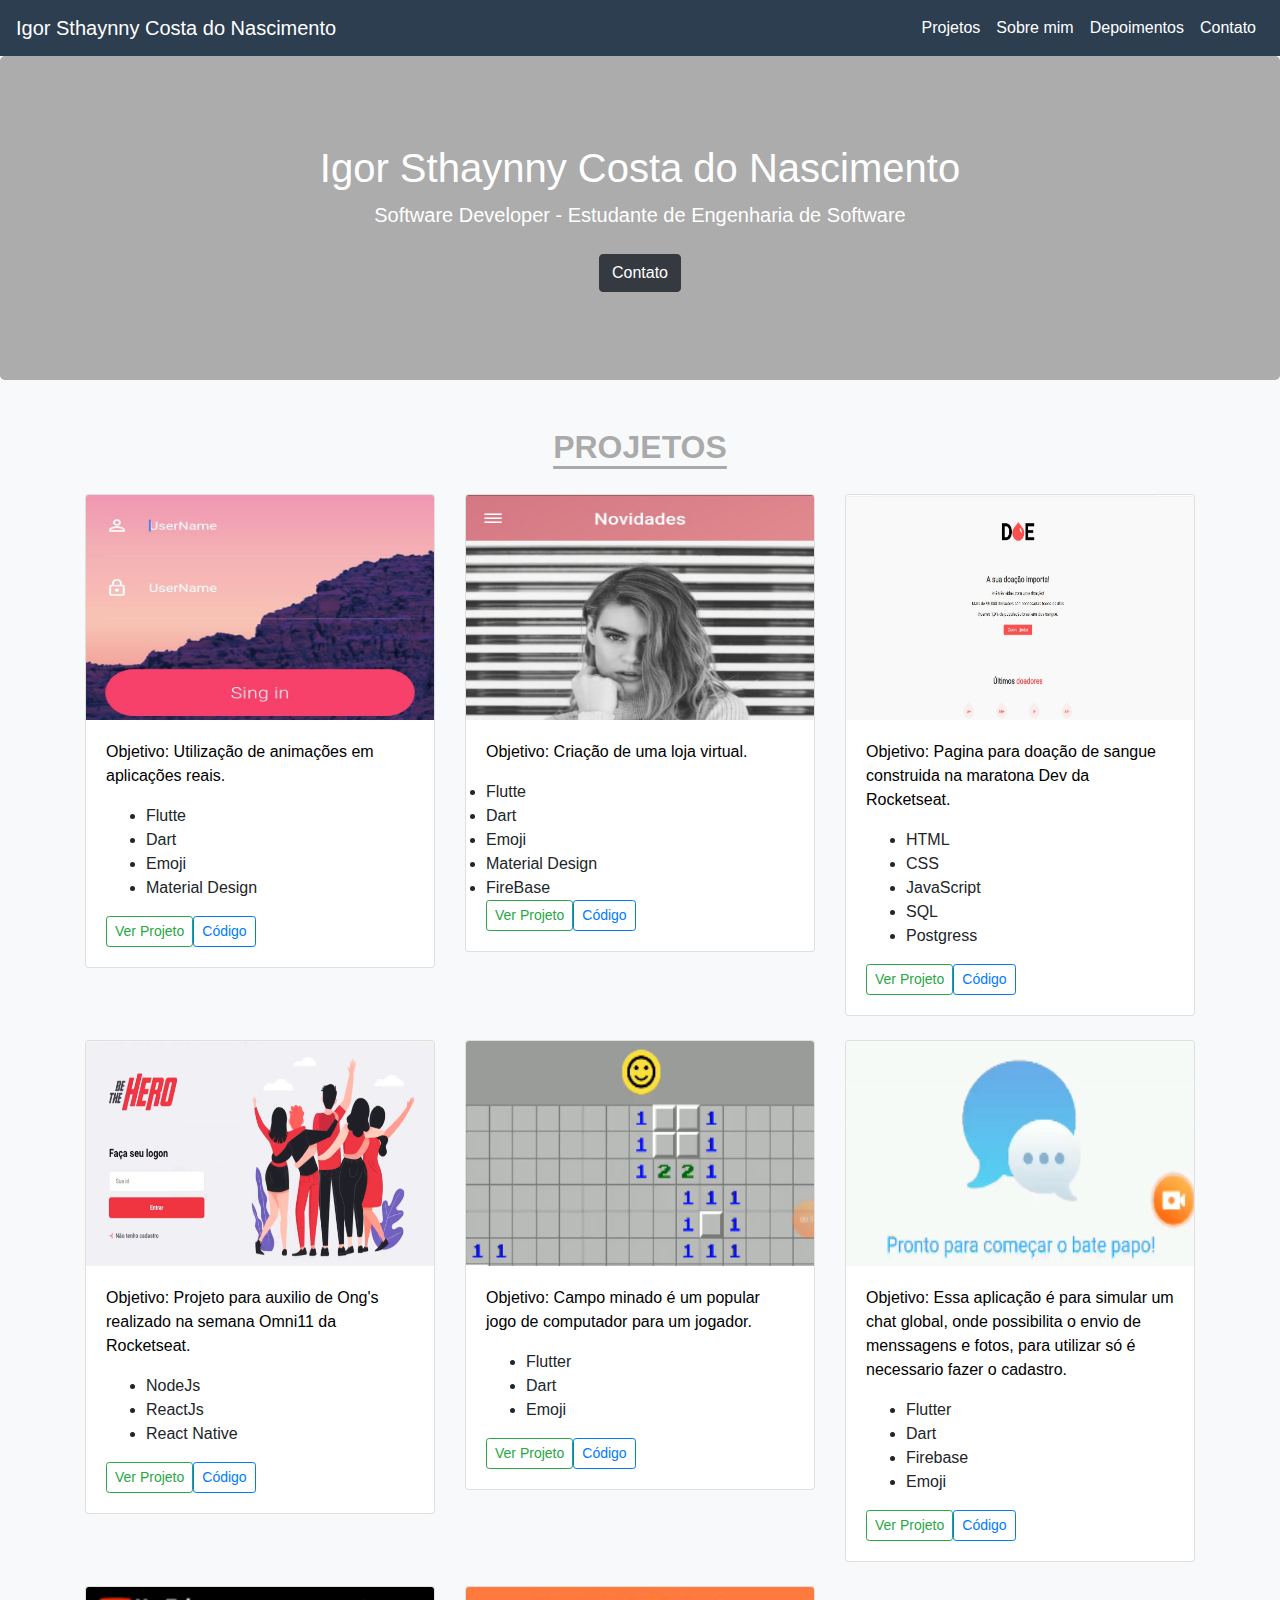
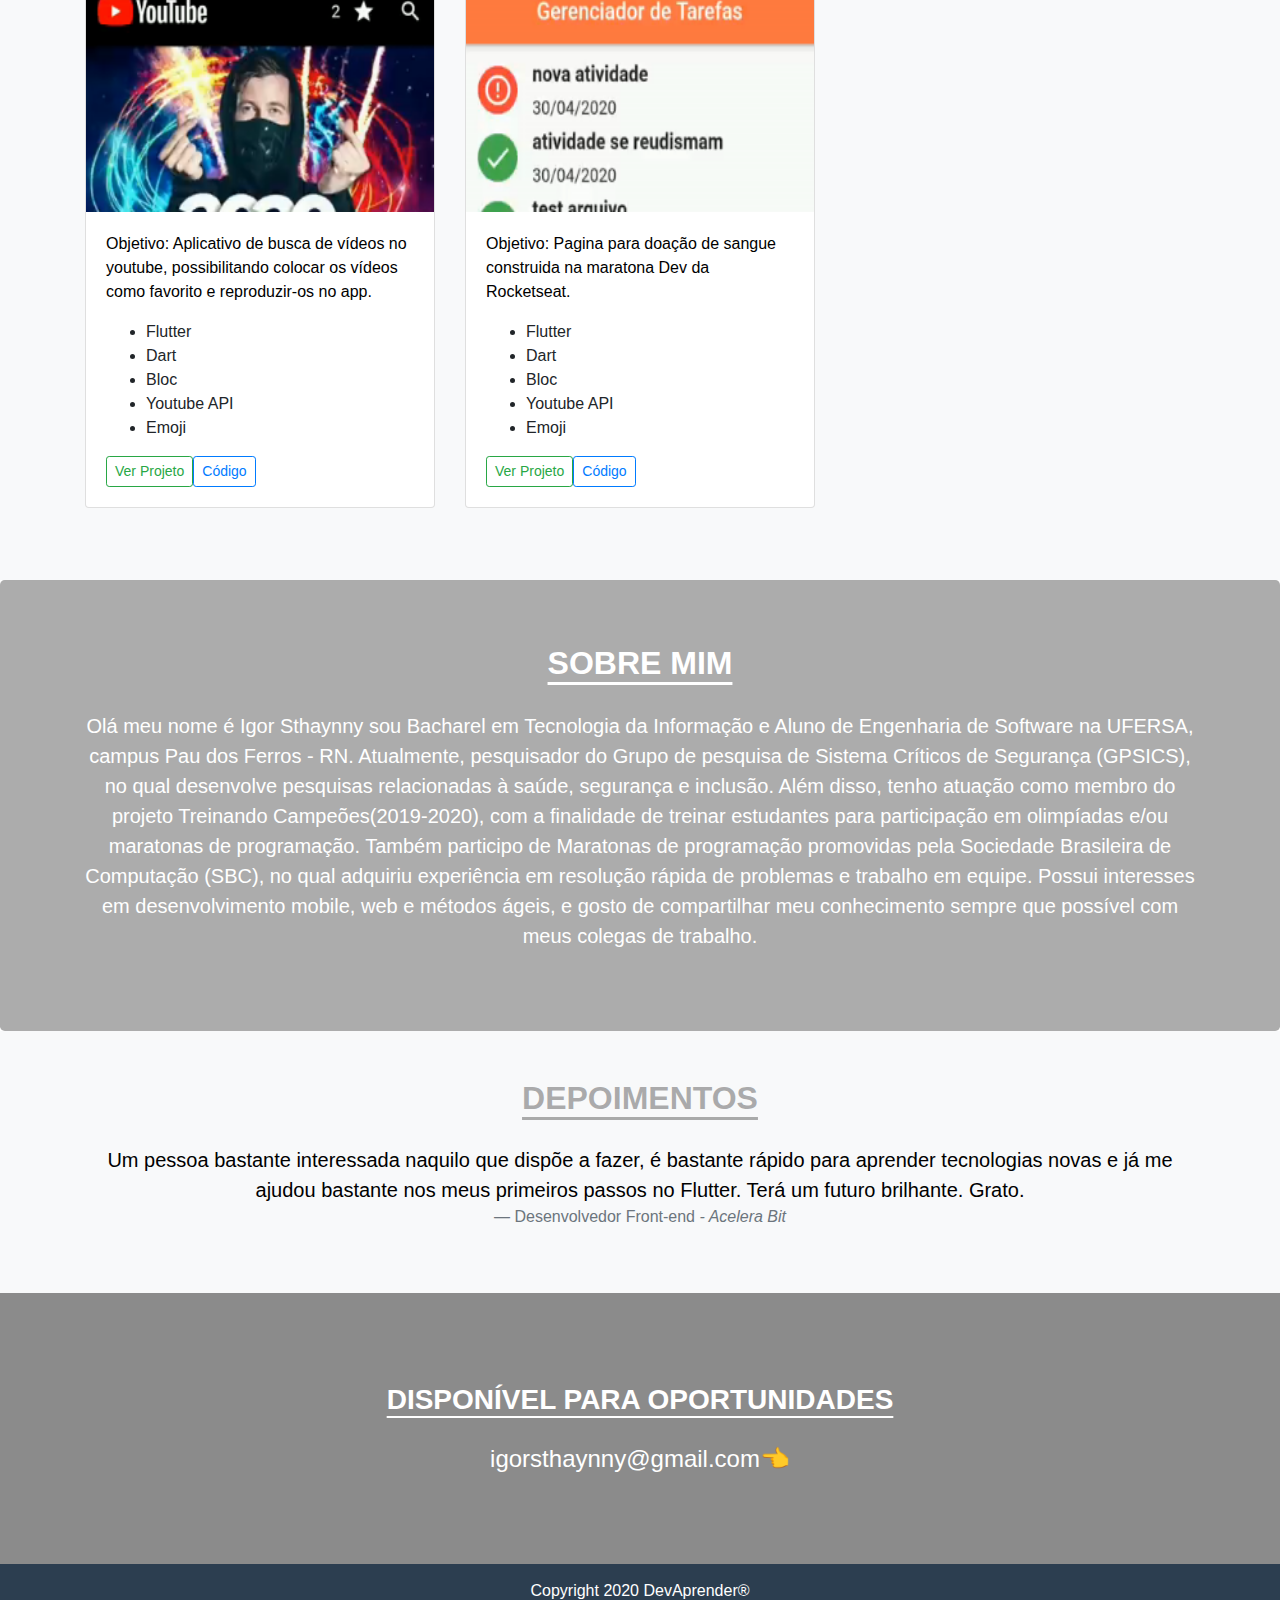
==== index.html @ 502cf4b4 "add" ====
<!DOCTYPE html>
<html lang="pt-br">

<head>
    <meta charset="UTF-8">
    <meta name="viewport" content="width=device-width, initial-scale=1.0">
    <title>Meu Portifólio</title>
    <link rel="stylesheet" href="https://maxcdn.bootstrapcdn.com/bootstrap/4.0.0/css/bootstrap.min.css"
        integrity="sha384-Gn5384xqQ1aoWXA+058RXPxPg6fy4IWvTNh0E263XmFcJlSAwiGgFAW/dAiS6JXm" crossorigin="anonymous">
    <script src="https://maxcdn.bootstrapcdn.com/bootstrap/4.0.0/js/bootstrap.min.js"
        integrity="sha384-JZR6Spejh4U02d8jOt6vLEHfe/JQGiRRSQQxSfFWpi1MquVdAyjUar5+76PVCmYl"
        crossorigin="anonymous"></script>
    <script src="https://code.jquery.com/jquery-3.2.1.slim.min.js"
        integrity="sha384-KJ3o2DKtIkvYIK3UENzmM7KCkRr/rE9/Qpg6aAZGJwFDMVNA/GpGFF93hXpG5KkN"
        crossorigin="anonymous"></script>
    <script src="https://cdnjs.cloudflare.com/ajax/libs/popper.js/1.12.9/umd/popper.min.js"
        integrity="sha384-ApNbgh9B+Y1QKtv3Rn7W3mgPxhU9K/ScQsAP7hUibX39j7fakFPskvXusvfa0b4Q"
        crossorigin="anonymous"></script>
    <script src="https://kit.fontawesome.com/f0e17cbf2f.js" crossorigin="anonymous"></script>
    <link rel="stylesheet" href="style.css">
</head>

<body>
    <nav class="navbar navbar-expand-lg navbar-light" style="background-color:#2c3e50">
        <a class="navbar-brand" href="#" style=color:white>Igor Sthaynny Costa do Nascimento</a>
        <button class="navbar-toggler" type="button" data-toggle="collapse" data-target="#navbarSupportedContent"
            aria-controls="navbarSupportedContent" aria-expanded="false" aria-label="Toggle navigation">
            <span class="navbar-toggler-icon"></span>
        </button>

        <div class="collapse navbar-collapse" id="navbarSupportedContent">
            <ul class="navbar-nav mr-auto">


            </ul>

            <ul class="navbar-nav">
                <li class="nav-item">
                    <a class="nav-link textoBranco" href="#projetos">Projetos</a>
                </li>
                <li class="nav-item">
                    <a class="nav-link textoBranco" href="#sobre-min">Sobre mim</a>
                </li>
                <li class="nav-item">
                    <a class="nav-link textoBranco" href="#depoimentos">Depoimentos</a>
                </li>
                <li class="nav-item">
                    <a class="nav-link textoBranco" href="#contato">Contato</a>
                </li>
            </ul>

        </div>
    </nav>

    <section class="jumbotron text-center corPrimaria">
        <div class="container" id="projetos">
            <img class="foto-perfil"
                src="https://lh3.googleusercontent.com/-sn1rbPGBppw/XjjszB4mBkI/AAAAAAAABvM/1jsZdRS5nJMfcKD9XXU--6zWVPaTpI8rACEwYBhgL/w140-h140-p/WhatsApp%2BImage%2B2020-02-02%2Bat%2B21.18.20.jpeg"
                alt="">
            <h1 class="jumbotron-heading textoBranco">Igor Sthaynny Costa do Nascimento</h1>
            <p class="lead text-muted textoBranco">Software Developer - Estudante de Engenharia de Software</p>
            <p>
                <a href="#contato" class="btn btn-dark my-2">Contato</a>
                <p>
                    <a href="https://www.linkedin.com/in/igor-sthaynny/">
                        <i class="fab fa-linkedin textoBranco"></i></a>
                    <a href="https://github.com/Sthaynny">
                        <i class="fab fa-github textoBranco"></i></a>
                    <a href="https://www.instagram.com/igor.sthaynny/">
                        <i class="fab fa-instagram textoBranco"></i></a>
                </p>
            </p>
        </div>
    </section>

    <div class="album py-5 bg-light">
        <div class="container">
           
            <h2 class="text-center jumbotron-heading titulosCinzas">Projetos</h2>
            <div class="row">
                 <!--Tag Projeto iniciao-->
                <div class="col-md-4">
                    <div class="card mb-4 box-shadow">
                        <img class="card-img-top"
                            data-src="holder.js/100px225?theme=thumb&amp;bg=55595c&amp;fg=eceeef&amp;text=Thumbnail"
                            alt="Thumbnail [100%x225]" style="height:225px; width: 100%; display: block;"
                            src="images/01.jpeg" data-holder-rendered="true">
                        <div class="card-body">
                            <p class="card-text">
                                Objetivo: Utilização de animações em aplicações reais.
                            </p>
                            <ul>
                                <li>Flutte</li>
                                <li>Dart</li>
                                <li>Emoji</li>
                                <li>Material Design</li>
                            </ul>
                            <div class="d-flex justify-content-between align-items-center">
                                <div class="btn-group">
                                    <a href="https://github.com/Sthaynny/loja">
                                        <button type="button" class="btn btn-sm btn-outline-success">Ver
                                            Projeto</button>
                                    </a>
                                    <a href="">
                                        <button type="button" class="btn btn-sm btn-outline-primary">Código</button>
                                    </a>

                                </div>
                            </div>
                        </div>
                    </div>
                </div>
                <!--Teg(fim) colocar um projeto-->
                <div class="col-md-4">
                    <div class="card mb-4 box-shadow">
                        <img class="card-img-top"
                            data-src="holder.js/100px225?theme=thumb&amp;bg=55595c&amp;fg=eceeef&amp;text=Thumbnail"
                            alt="Thumbnail [100%x225]" style="height: 225px; width: 100%; display: block;"
                            src="images/02.jpeg" data-holder-rendered="true">
                        <div class="card-body">
                            <p class="card-text">Objetivo: Criação de uma loja virtual.</p>
                            <li>Flutte</li>
                            <li>Dart</li>
                            <li>Emoji</li>
                            <li>Material Design</li>
                            <li>FireBase</li>
                            <div class="d-flex justify-content-between align-items-center">
                                <div class="btn-group">
                                    <a href="https://github.com/Sthaynny/loja">
                                        <button type="button" class="btn btn-sm btn-outline-success">Ver
                                            Projeto</button>
                                    </a>
                                    <a href="">
                                        <button type="button" class="btn btn-sm btn-outline-primary">Código</button>
                                    </a>

                                </div>
                            </div>
                        </div>
                    </div>
                </div>

                <div class="col-md-4">
                    <div class="card mb-4 box-shadow">
                        <img class="card-img-top"
                            data-src="holder.js/100px225?theme=thumb&amp;bg=55595c&amp;fg=eceeef&amp;text=Thumbnail"
                            alt="Thumbnail [100%x225]" style="height: 225px; width: 100%; display: block;"
                            src="images/03.jpeg" data-holder-rendered="true">
                        <div class="card-body">
                            <p class="card-text">
                                Objetivo: Pagina para doação de sangue construida na maratona Dev da Rocketseat.
                            </p>
                            <ul>
                                <li>HTML</li>
                                <li>CSS</li>
                                <li>JavaScript</li>
                                <li>SQL</li>
                                <li>Postgress</li>
                            </ul>
                            <div class="d-flex justify-content-between align-items-center">
                                <div class="btn-group">
                                    <a href="https://github.com/Sthaynny/MaratonaDev">
                                        <button type="button" class="btn btn-sm btn-outline-success">Ver
                                            Projeto</button>
                                    </a>
                                    <a href="https://github.com/Sthaynny/MaratonaDev/blob/master/index.html">
                                        <button type="button" class="btn btn-sm btn-outline-primary">Código</button>
                                    </a>

                                </div>
                            </div>
                        </div>
                    </div>
                </div>

                <div class="col-md-4">
                    <div class="card mb-4 box-shadow">
                        <img class="card-img-top"
                            data-src="holder.js/100px225?theme=thumb&amp;bg=55595c&amp;fg=eceeef&amp;text=Thumbnail"
                            alt="Thumbnail [100%x225]" style="height: 225px; width: 100%; display: block;"
                            src="images/04.jpeg" data-holder-rendered="true">
                        <div class="card-body">
                            <p class="card-text">
                                Objetivo: Projeto para auxilio de Ong's realizado na semana Omni11 da Rocketseat.
                            </p>
                            <ul>
                                <li>NodeJs</li>
                                <li>ReactJs</li>
                                <li>React Native</li>
                            </ul>
                            <div class="d-flex justify-content-between align-items-center">
                                <div class="btn-group">
                                    <a href="https://github.com/Sthaynny/Omni11">
                                        <button type="button" class="btn btn-sm btn-outline-success">Ver
                                            Projeto</button>
                                    </a>
                                    <a href="https://github.com/Sthaynny/Omni11">
                                        <button type="button" class="btn btn-sm btn-outline-primary">Código</button>
                                    </a>

                                </div>
                            </div>
                        </div>
                    </div>
                </div>

                <div class="col-md-4">
                    <div class="card mb-4 box-shadow">
                        <img class="card-img-top"
                            data-src="holder.js/100px225?theme=thumb&amp;bg=55595c&amp;fg=eceeef&amp;text=Thumbnail"
                            alt="Thumbnail [100%x225]" style="height: 225px; width: 100%; display: block;"
                            src="images/05.png" data-holder-rendered="true">
                        <div class="card-body">
                            <p class="card-text">
                                Objetivo: Campo minado é um popular jogo de computador para um jogador.
                            </p>
                            <ul>
                                <li>Flutter</li>
                                <li>Dart</li>
                                <li>Emoji</li>
                            </ul>
                            <div class="d-flex justify-content-between align-items-center">
                                <div class="btn-group">
                                    <a href="https://github.com/Sthaynny/campo_minado">
                                        <button type="button" class="btn btn-sm btn-outline-success">Ver
                                            Projeto</button>
                                    </a>
                                    <a href="https://github.com/Sthaynny/campo_minado">
                                        <button type="button" class="btn btn-sm btn-outline-primary">Código</button>
                                    </a>

                                </div>
                            </div>
                        </div>
                    </div>
                </div>

                <div class="col-md-4">
                    <div class="card mb-4 box-shadow">
                        <img class="card-img-top"
                            data-src="holder.js/100px225?theme=thumb&amp;bg=55595c&amp;fg=eceeef&amp;text=Thumbnail"
                            alt="Thumbnail [100%x225]" style="height: 225px; width: 100%; display: block;"
                            src="images/06.png" data-holder-rendered="true">
                        <div class="card-body">
                            <p class="card-text">
                                Objetivo: Essa aplicação é para simular um chat global, onde possibilita o envio de menssagens e fotos, para utilizar só é necessario fazer o cadastro.
                            </p>
                            <ul>
                                <li>Flutter</li>
                                <li>Dart</li>
                                <li>Firebase</li>
                                <li>Emoji</li>
                            </ul>
                            <div class="d-flex justify-content-between align-items-center">
                                <div class="btn-group">
                                    <a href="https://github.com/Sthaynny/chat">
                                        <button type="button" class="btn btn-sm btn-outline-success">Ver
                                            Projeto</button>
                                    </a>
                                    <a href="https://github.com/Sthaynny/chat">
                                        <button type="button" class="btn btn-sm btn-outline-primary">Código</button>
                                    </a>

                                </div>
                            </div>
                        </div>
                    </div>
                </div>

                <div class="col-md-4">
                    <div class="card mb-4 box-shadow">
                        <img class="card-img-top"
                            data-src="holder.js/100px225?theme=thumb&amp;bg=55595c&amp;fg=eceeef&amp;text=Thumbnail"
                            alt="Thumbnail [100%x225]" style="height: 225px; width: 100%; display: block;"
                            src="images/07.png" data-holder-rendered="true">
                        <div class="card-body">
                            <p class="card-text">
                                Objetivo: Aplicativo de busca de vídeos no youtube, possibilitando colocar os vídeos como favorito e reproduzir-os no app.
                            </p>
                            <ul>
                                <li>Flutter</li>
                                <li>Dart</li>
                                <li>Bloc</li>
                                <li>Youtube API</li>
                                <li>Emoji</li>
                            </ul>
                            <div class="d-flex justify-content-between align-items-center">
                                <div class="btn-group">
                                    <a href="https://github.com/Sthaynny/youtubeBloc">
                                        <button type="button" class="btn btn-sm btn-outline-success">Ver
                                            Projeto</button>
                                    </a>
                                    <a href="https://github.com/Sthaynny/youtubeBloc">
                                        <button type="button" class="btn btn-sm btn-outline-primary">Código</button>
                                    </a>

                                </div>
                            </div>
                        </div>
                    </div>
                </div>

                <div class="col-md-4">
                    <div class="card mb-4 box-shadow">
                        <img class="card-img-top"
                            data-src="holder.js/100px225?theme=thumb&amp;bg=55595c&amp;fg=eceeef&amp;text=Thumbnail"
                            alt="Thumbnail [100%x225]" style="height: 225px; width: 100%; display: block;"
                            src="images/08.png" data-holder-rendered="true">
                        <div class="card-body">
                            <p class="card-text">
                                Objetivo: Pagina para doação de sangue construida na maratona Dev da Rocketseat.
                            </p>
                            <ul>
                                <li>Flutter</li>
                                <li>Dart</li>
                                <li>Bloc</li>
                                <li>Youtube API</li>
                                <li>Emoji</li>
                            </ul>
                            <div class="d-flex justify-content-between align-items-center">
                                <div class="btn-group">
                                    <a href="https://github.com/Sthaynny/tarefas_academicas">
                                        <button type="button" class="btn btn-sm btn-outline-success">Ver
                                            Projeto</button>
                                    </a>
                                    <a href="https://github.com/Sthaynny/tarefas_academicas">
                                        <button type="button" class="btn btn-sm btn-outline-primary">Código</button>
                                    </a>

                                </div>
                            </div>
                        </div>
                    </div>
                </div>


            </div>

        </div>
    </div>

    <!--Sobre min-->
    <section class="jumbotron text-center corPrimaria" id="sobre-mim">
        <div class="container" id="sobre-min">
            <h2 class="jumbotron-heading titulosBrancos">Sobre mim</h2>
            <p class="lead paragrafoBrancos">Olá meu nome é Igor Sthaynny sou Bacharel em Tecnologia da Informação e
                Aluno de Engenharia de Software na UFERSA, campus Pau dos Ferros - RN. Atualmente,
                pesquisador
                do Grupo de pesquisa de Sistema Críticos de Segurança (GPSICS), no qual desenvolve pesquisas
                relacionadas à saúde,
                segurança e inclusão. Além disso, tenho atuação como membro do projeto Treinando Campeões(2019-2020),
                com a finalidade
                de treinar estudantes para participação em olimpíadas e/ou maratonas de programação. Também participo de
                Maratonas de programação
                promovidas pela Sociedade Brasileira de Computação (SBC), no qual adquiriu experiência em resolução
                rápida de problemas e trabalho em equipe.
                Possui interesses em desenvolvimento mobile, web e métodos ágeis, e gosto de compartilhar meu
                conhecimento sempre que possível
                com meus colegas de trabalho.</p>
        </div>
    </section>

    <!--Depoimentos-->
    <section Id="depoimentos">
        <div class="album py-5 bg-light">
            <div class="container" id="depoimentos">
                <h2 class="text-center jumbotron-heading titulosCinzas">Depoimentos</h2>
                <blockquote class="blockquote text-center">
                    <p class="mb-0">Um pessoa bastante interessada naquilo que dispõe a fazer, é bastante rápido para
                        aprender tecnologias novas e já me ajudou bastante nos meus primeiros passos no Flutter. Terá um
                        futuro brilhante. Grato.</p>
                    <footer class="blockquote-footer">Desenvolvedor Front-end<cite title="Source Title"> - Acelera
                            Bit</cite>
                    </footer>
                </blockquote>
                
            </div>
        </div>
    </section>

    <!--
        Contatos
    -->

    <section Id="contato" class="corPrimaria">
        <div class="corPrimaria" id="contato">
            <div class="container-fluid">
                <h3 style="padding-top:90px;" class="text-center titulosBrancos">Disponível para oportunidades</h3>
                <h4 style="padding-bottom:90px;margin-bottom: 0px;color:white;" class="text-center"><a
                        class="textoBranco" href="mailto:igorsthaynny@gmail.com">igorsthaynny@gmail.com👈</a></h4>
            </div>
        </div>
    </section>

    <footer class="text-center textoBranco textoFooter">
        <p style="margin:0px;padding-top:15px;padding-bottom:15px;color:white !important">Copyright 2020 DevAprender®
        </p>
    </footer>


</body>

</html>
---- style.css ----
p {
    font-family: Lato, 'Helvetica Neue', Helvetica, Arial, sans-serif;
}

.foto-perfil {
    height: 100%;
    max-width: auto;
    border-radius: 50%;
}

.icones {
    padding-left: 5px;
}

.titulosBrancos {
    text-decoration: underline;
    text-underline-position: under;
    padding-bottom: 20px;
    text-transform: uppercase;
    font-weight: 700;
    color: white;
}

.titulosCinzas {
    text-decoration: underline;
    text-underline-position: under;
    padding-bottom: 20px;
    text-transform: uppercase;
    font-weight: 700;
    color: #75757599;
}

.paragrafoBrancos {
    color: white !important;
}


.jumbotron {
    margin-bottom: 0px;
}

html {
    scroll-behavior: smooth;
}

p {
    color: black !important;
}

.corPrimaria {
    background-color: #75757599;
}

.itemMenu {
    color: white;
}

.textNavName{
    color:white;
    text-transform: uppercase;
}

.textoBranco{
    color:white !important;
}

.textoFooter{
    background-color:#2c3e50;
    padding:0px; 
    margin:0px;
}
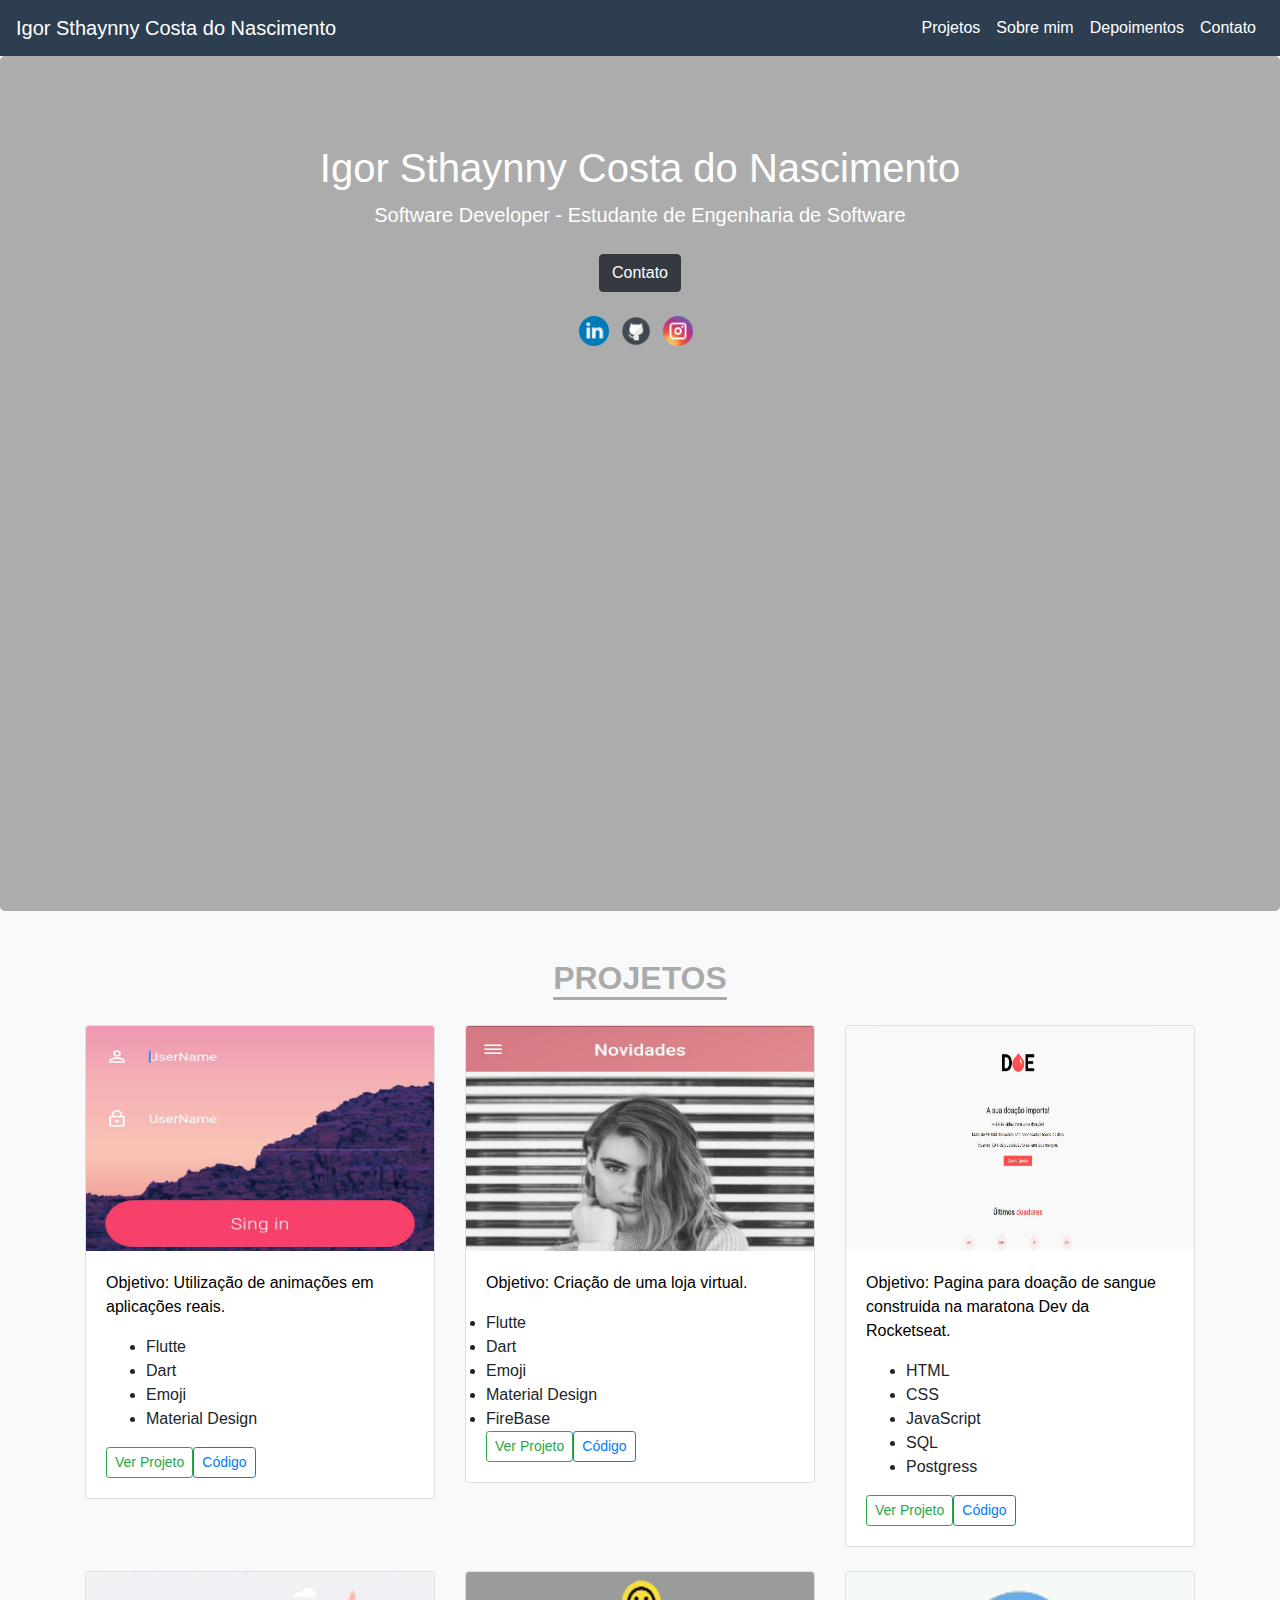
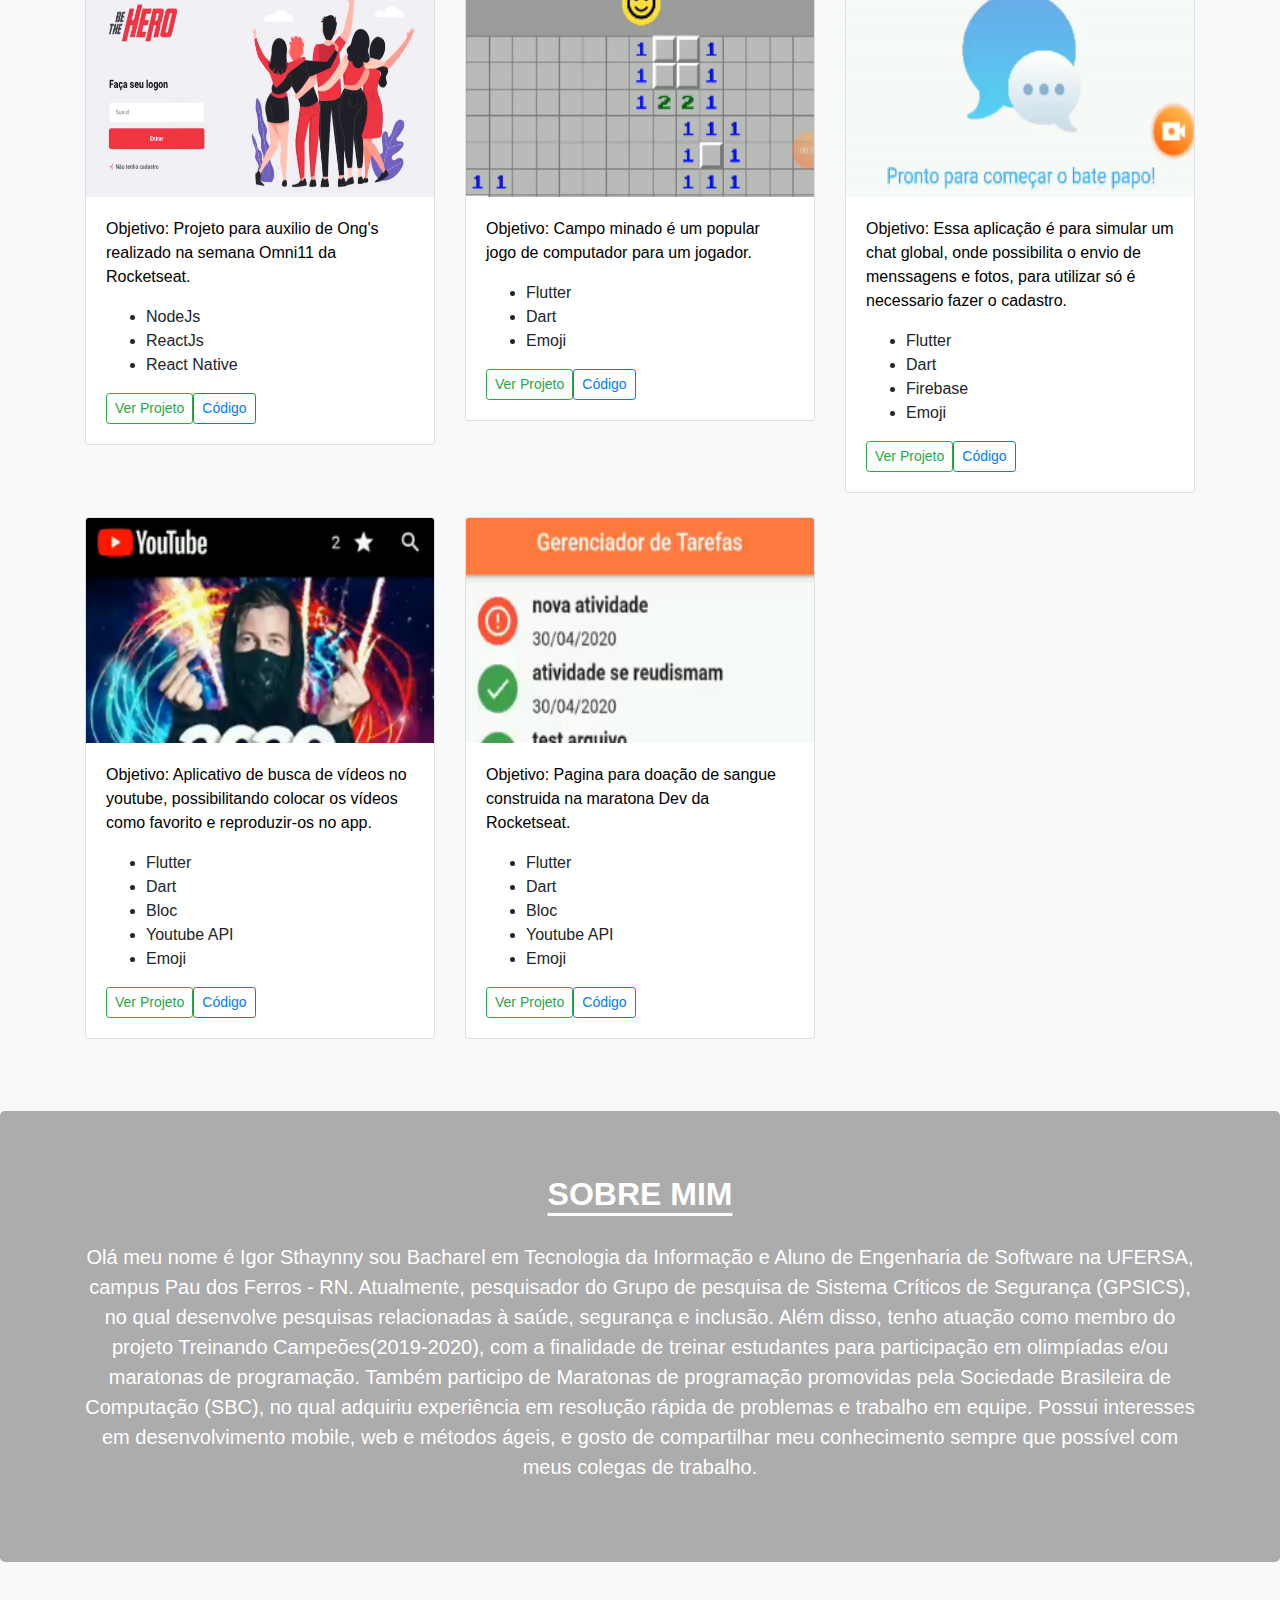
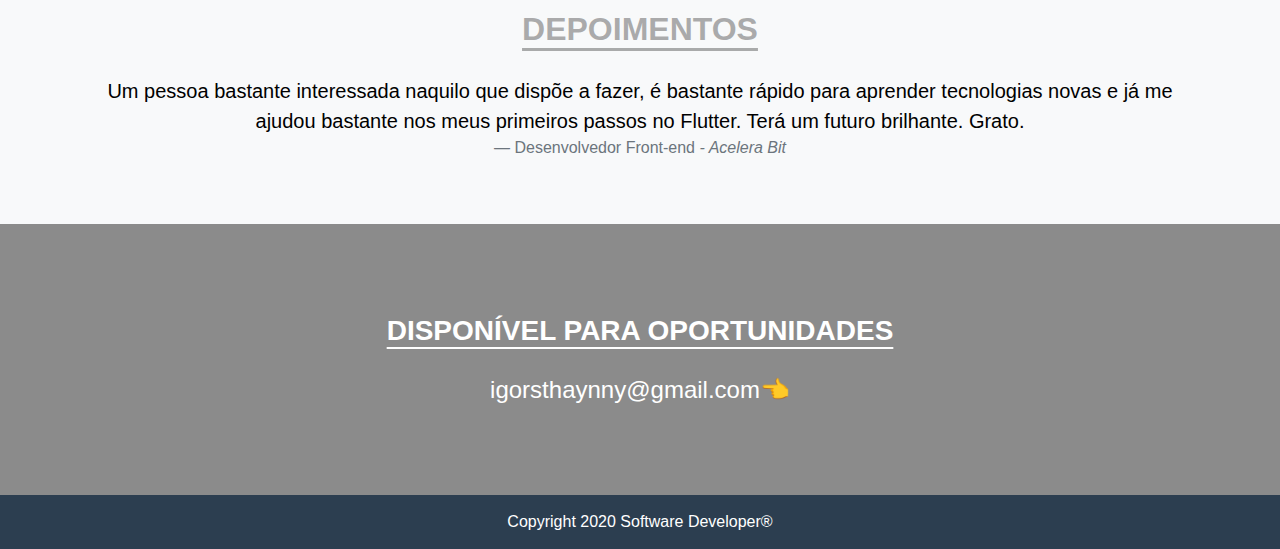
==== commit 0fb594e2: "add" ====
--- a/index.html
+++ b/index.html
@@ -18,6 +18,7 @@
         crossorigin="anonymous"></script>
     <script src="https://kit.fontawesome.com/f0e17cbf2f.js" crossorigin="anonymous"></script>
     <link rel="stylesheet" href="style.css">
+    <link rel="icon" type="/imagem/png" href="./images/icon.png">
 </head>
 
 <body>
@@ -52,8 +53,8 @@
         </div>
     </nav>
 
-    <section class="jumbotron text-center corPrimaria">
-        <div class="container" id="projetos">
+    <section class="jumbotron text-center corPrimaria tam">
+        <div class="container" id="">
             <img class="foto-perfil"
                 src="https://lh3.googleusercontent.com/-sn1rbPGBppw/XjjszB4mBkI/AAAAAAAABvM/1jsZdRS5nJMfcKD9XXU--6zWVPaTpI8rACEwYBhgL/w140-h140-p/WhatsApp%2BImage%2B2020-02-02%2Bat%2B21.18.20.jpeg"
                 alt="">
@@ -63,18 +64,21 @@
                 <a href="#contato" class="btn btn-dark my-2">Contato</a>
                 <p>
                     <a href="https://www.linkedin.com/in/igor-sthaynny/">
-                        <i class="fab fa-linkedin textoBranco"></i></a>
+                        <img class="iconSocial" src="./images/icon/linkedin.png" alt="">
+                    </a>
                     <a href="https://github.com/Sthaynny">
-                        <i class="fab fa-github textoBranco"></i></a>
+                        <img class="iconSocial" src="./images/icon/github.png" alt="">
+                    </a>
                     <a href="https://www.instagram.com/igor.sthaynny/">
-                        <i class="fab fa-instagram textoBranco"></i></a>
+                        <img class="iconSocial" src="./images/icon/instagram.png" alt="">
+                    </a>
                 </p>
             </p>
         </div>
     </section>
 
     <div class="album py-5 bg-light">
-        <div class="container">
+        <div class="container" id="projetos"> 
            
             <h2 class="text-center jumbotron-heading titulosCinzas">Projetos</h2>
             <div class="row">
@@ -393,7 +397,7 @@
     </section>
 
     <footer class="text-center textoBranco textoFooter">
-        <p style="margin:0px;padding-top:15px;padding-bottom:15px;color:white !important">Copyright 2020 DevAprender®
+        <p style="margin:0px;padding-top:15px;padding-bottom:15px;color:white !important">Copyright 2020 Software Developer®
         </p>
     </footer>
 
--- a/style.css
+++ b/style.css
@@ -69,3 +69,12 @@
     padding:0px; 
     margin:0px;
 }
+
+.iconSocial{
+    height: 30px !important;
+    padding-right: 8px;
+}
+
+.tam{
+    height: 95vh !important;
+}
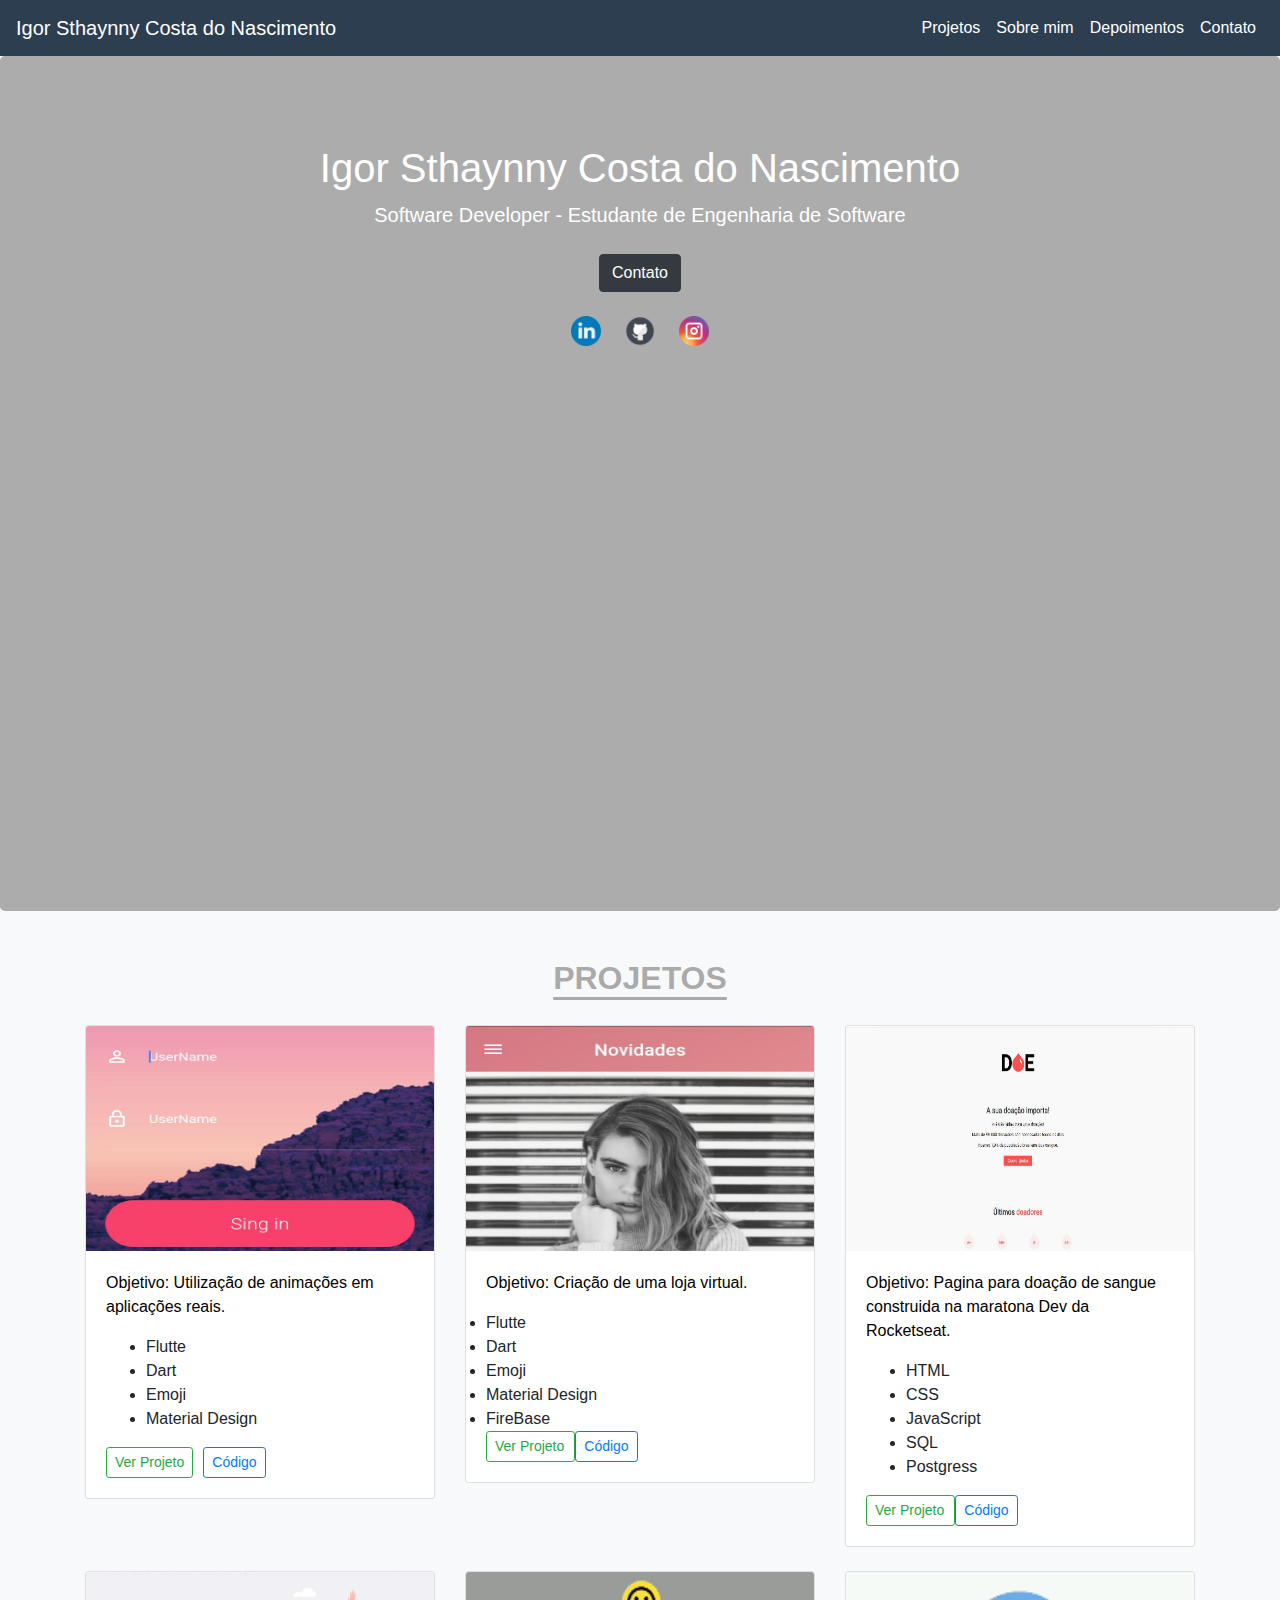
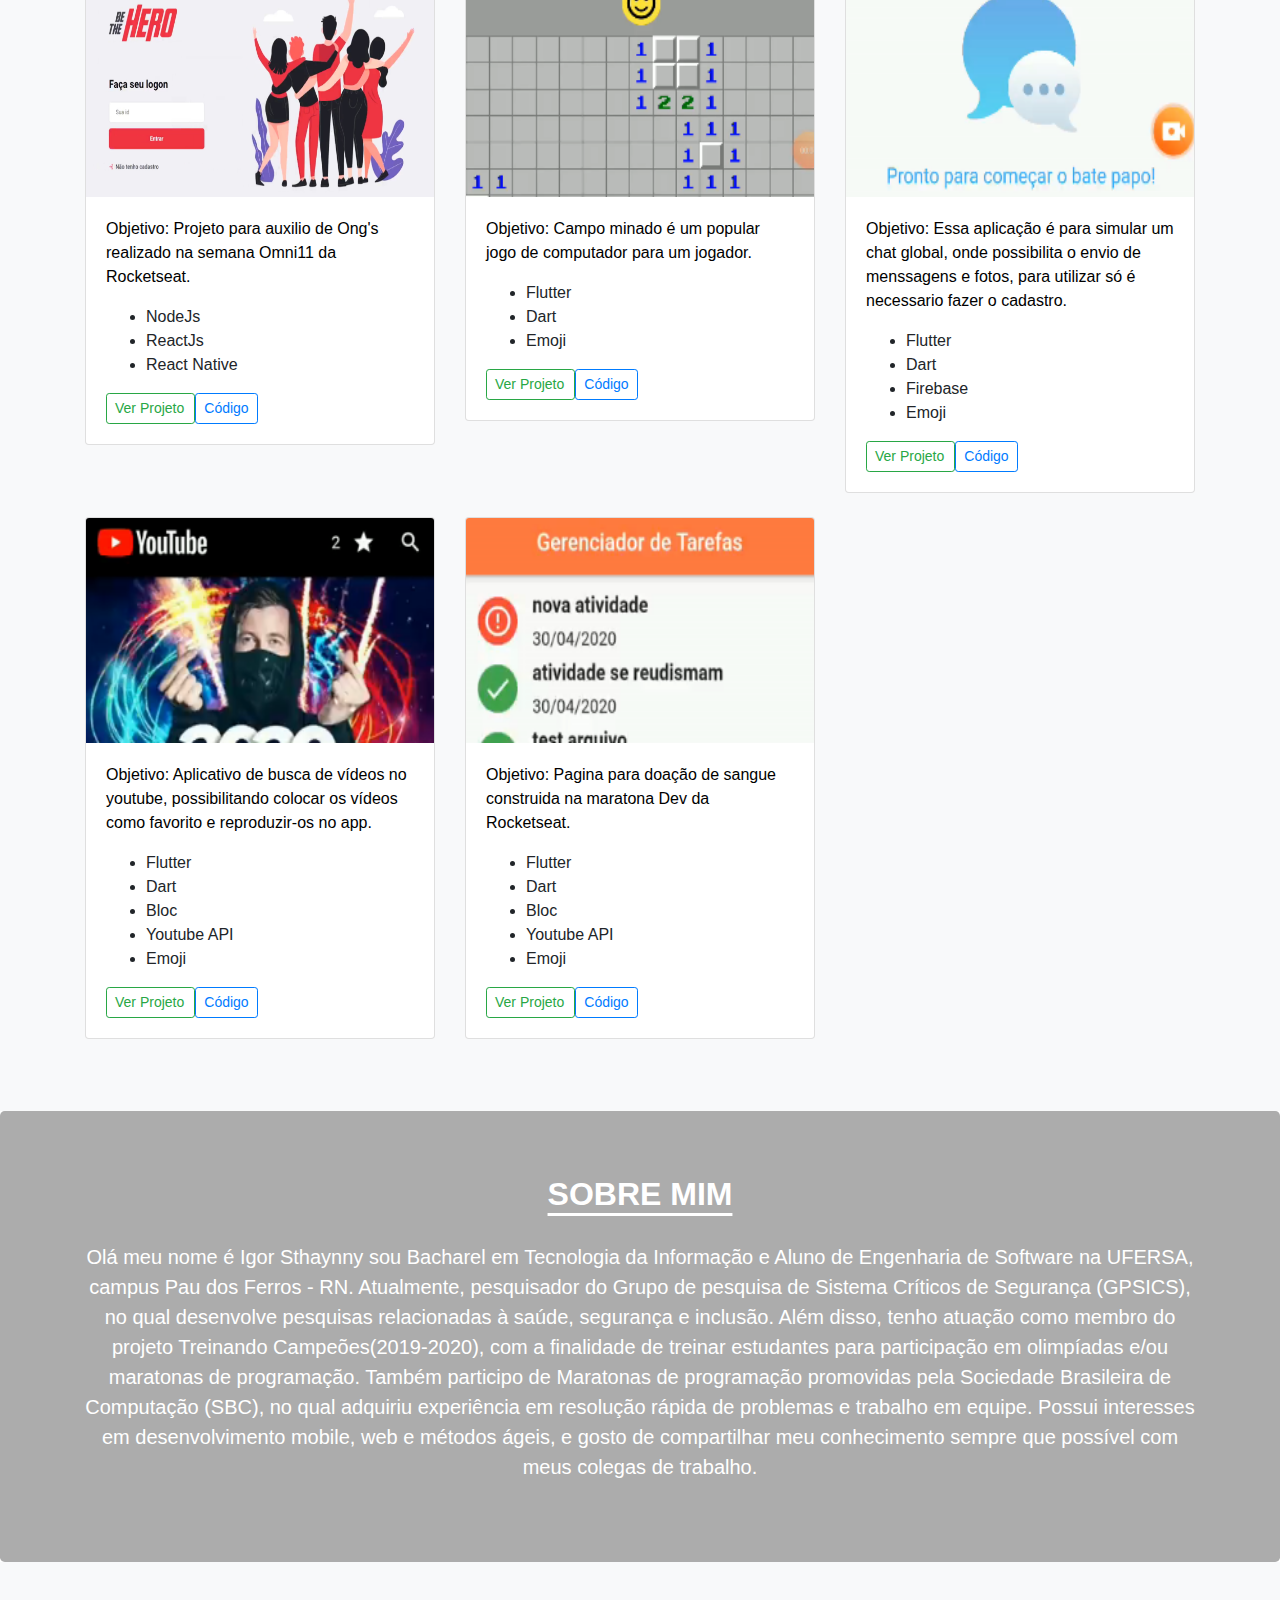
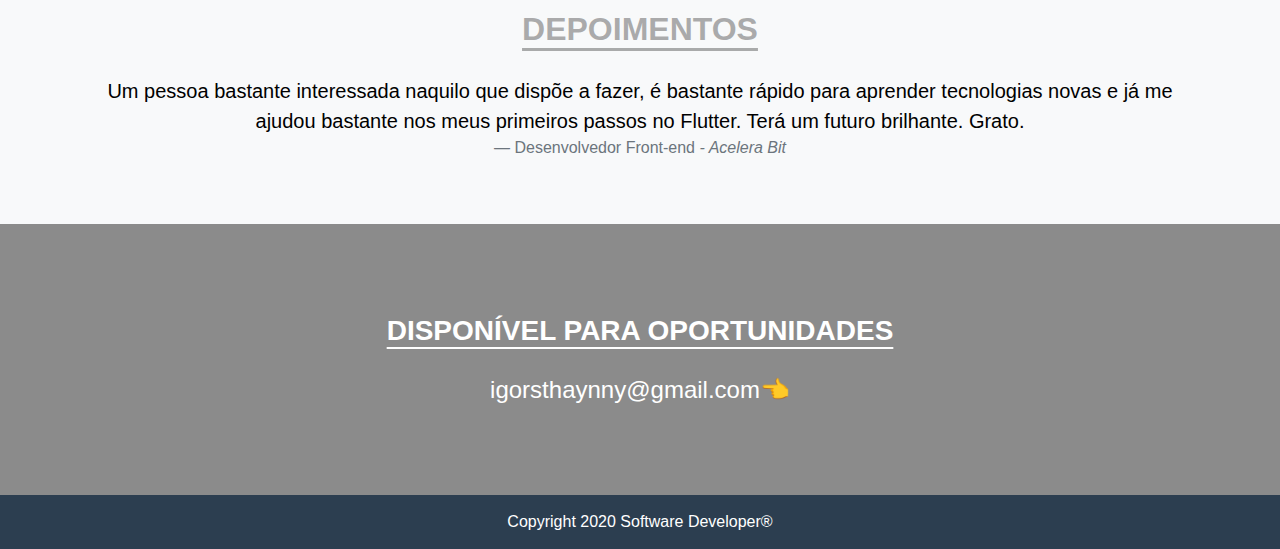
==== commit 62dbde41: "add" ====
--- a/index.html
+++ b/index.html
@@ -63,13 +63,14 @@
             <p>
                 <a href="#contato" class="btn btn-dark my-2">Contato</a>
                 <p>
-                    <a href="https://www.linkedin.com/in/igor-sthaynny/">
-                        <img class="iconSocial" src="./images/icon/linkedin.png" alt="">
+                    
+                    <a href="https://www.linkedin.com/in/igor-sthaynny/" style="margin:10px;">
+                        <img class="iconSocial" src="./images/icon/linkedin.png" alt="" >
                     </a>
-                    <a href="https://github.com/Sthaynny">
+                    <a href="https://github.com/Sthaynny" style="margin:10px;">
                         <img class="iconSocial" src="./images/icon/github.png" alt="">
                     </a>
-                    <a href="https://www.instagram.com/igor.sthaynny/">
+                    <a href="https://www.instagram.com/igor.sthaynny/" style="margin:10px;">
                         <img class="iconSocial" src="./images/icon/instagram.png" alt="">
                     </a>
                 </p>
@@ -101,7 +102,7 @@
                             </ul>
                             <div class="d-flex justify-content-between align-items-center">
                                 <div class="btn-group">
-                                    <a href="https://github.com/Sthaynny/loja">
+                                    <a href="https://github.com/Sthaynny/loja" style="padding-right: 10px;">
                                         <button type="button" class="btn btn-sm btn-outline-success">Ver
                                             Projeto</button>
                                     </a>
@@ -131,7 +132,7 @@
                             <div class="d-flex justify-content-between align-items-center">
                                 <div class="btn-group">
                                     <a href="https://github.com/Sthaynny/loja">
-                                        <button type="button" class="btn btn-sm btn-outline-success">Ver
+                                        <button type="button" class="btn btn-sm btn-outline-success" style="padding-right: 10px;">Ver
                                             Projeto</button>
                                     </a>
                                     <a href="">
@@ -164,7 +165,7 @@
                             <div class="d-flex justify-content-between align-items-center">
                                 <div class="btn-group">
                                     <a href="https://github.com/Sthaynny/MaratonaDev">
-                                        <button type="button" class="btn btn-sm btn-outline-success">Ver
+                                        <button type="button" class="btn btn-sm btn-outline-success" style="padding-right: 10px;">Ver
                                             Projeto</button>
                                     </a>
                                     <a href="https://github.com/Sthaynny/MaratonaDev/blob/master/index.html">
@@ -195,7 +196,7 @@
                             <div class="d-flex justify-content-between align-items-center">
                                 <div class="btn-group">
                                     <a href="https://github.com/Sthaynny/Omni11">
-                                        <button type="button" class="btn btn-sm btn-outline-success">Ver
+                                        <button type="button" class="btn btn-sm btn-outline-success" style="padding-right: 10px;">Ver
                                             Projeto</button>
                                     </a>
                                     <a href="https://github.com/Sthaynny/Omni11">
@@ -226,7 +227,7 @@
                             <div class="d-flex justify-content-between align-items-center">
                                 <div class="btn-group">
                                     <a href="https://github.com/Sthaynny/campo_minado">
-                                        <button type="button" class="btn btn-sm btn-outline-success">Ver
+                                        <button type="button" class="btn btn-sm btn-outline-success" style="padding-right: 10px;">Ver
                                             Projeto</button>
                                     </a>
                                     <a href="https://github.com/Sthaynny/campo_minado">
@@ -258,7 +259,7 @@
                             <div class="d-flex justify-content-between align-items-center">
                                 <div class="btn-group">
                                     <a href="https://github.com/Sthaynny/chat">
-                                        <button type="button" class="btn btn-sm btn-outline-success">Ver
+                                        <button type="button" class="btn btn-sm btn-outline-success" style="padding-right: 10px;">Ver
                                             Projeto</button>
                                     </a>
                                     <a href="https://github.com/Sthaynny/chat">
@@ -291,7 +292,7 @@
                             <div class="d-flex justify-content-between align-items-center">
                                 <div class="btn-group">
                                     <a href="https://github.com/Sthaynny/youtubeBloc">
-                                        <button type="button" class="btn btn-sm btn-outline-success">Ver
+                                        <button type="button" class="btn btn-sm btn-outline-success" style="padding-right: 10px;">Ver
                                             Projeto</button>
                                     </a>
                                     <a href="https://github.com/Sthaynny/youtubeBloc">
@@ -324,7 +325,7 @@
                             <div class="d-flex justify-content-between align-items-center">
                                 <div class="btn-group">
                                     <a href="https://github.com/Sthaynny/tarefas_academicas">
-                                        <button type="button" class="btn btn-sm btn-outline-success">Ver
+                                        <button type="button" class="btn btn-sm btn-outline-success" style="padding-right: 10px;">Ver
                                             Projeto</button>
                                     </a>
                                     <a href="https://github.com/Sthaynny/tarefas_academicas">
--- a/style.css
+++ b/style.css
@@ -71,10 +71,13 @@
 }
 
 .iconSocial{
-    height: 30px !important;
-    padding-right: 8px;
+    height: 30px;
+}
+
+.iconSocial:hover{
+    cursor: pointer;
 }
 
 .tam{
-    height: 95vh !important;
+    height: 95vh;
 }
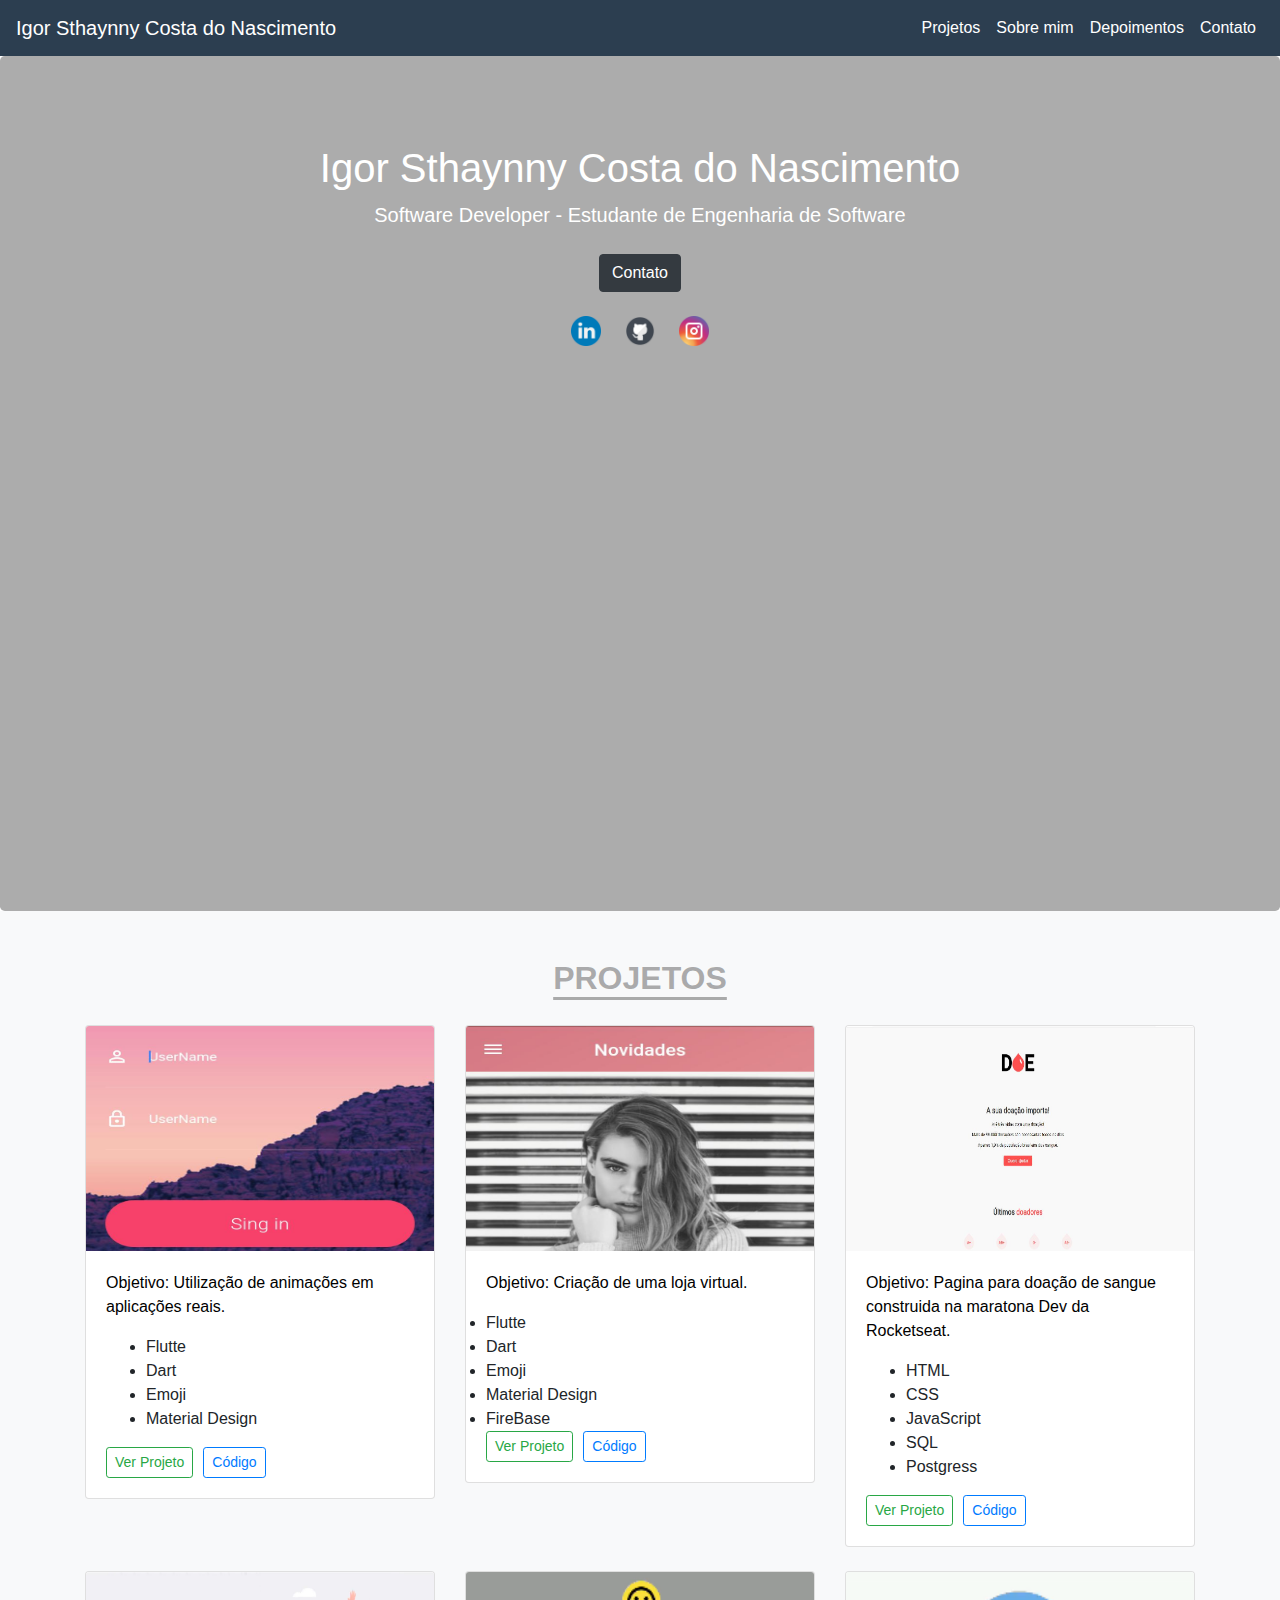
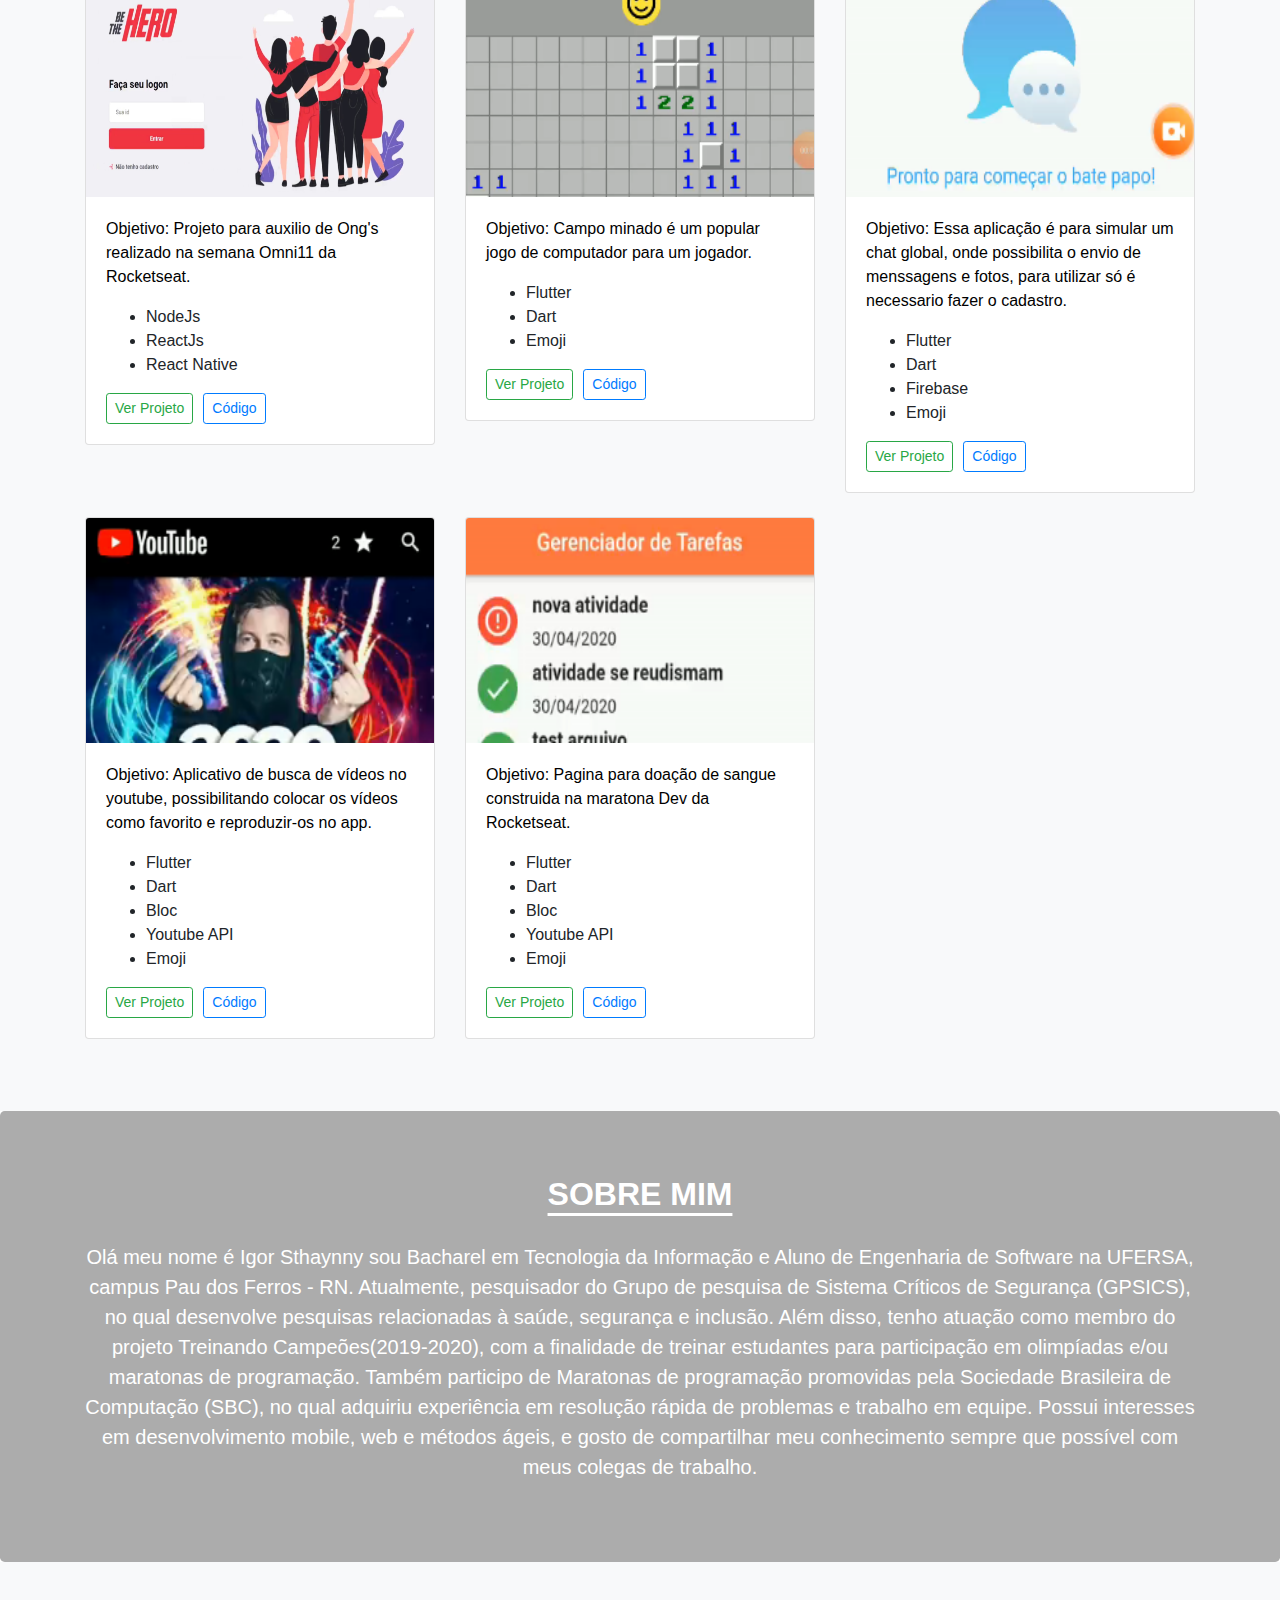
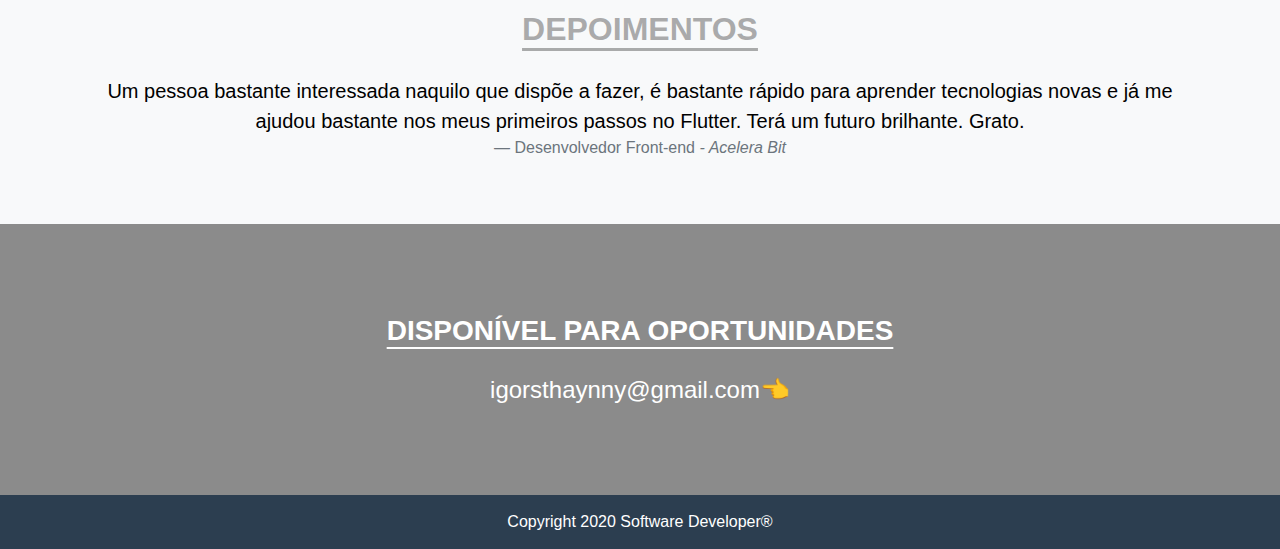
==== commit 9d8c6fd7: "add" ====
--- a/index.html
+++ b/index.html
@@ -131,8 +131,8 @@
                             <li>FireBase</li>
                             <div class="d-flex justify-content-between align-items-center">
                                 <div class="btn-group">
-                                    <a href="https://github.com/Sthaynny/loja">
-                                        <button type="button" class="btn btn-sm btn-outline-success" style="padding-right: 10px;">Ver
+                                    <a href="https://github.com/Sthaynny/loja" style="padding-right: 10px;">
+                                        <button type="button" class="btn btn-sm btn-outline-success" >Ver
                                             Projeto</button>
                                     </a>
                                     <a href="">
@@ -164,8 +164,8 @@
                             </ul>
                             <div class="d-flex justify-content-between align-items-center">
                                 <div class="btn-group">
-                                    <a href="https://github.com/Sthaynny/MaratonaDev">
-                                        <button type="button" class="btn btn-sm btn-outline-success" style="padding-right: 10px;">Ver
+                                    <a href="https://github.com/Sthaynny/MaratonaDev" style="padding-right: 10px;">
+                                        <button type="button" class="btn btn-sm btn-outline-success" >Ver
                                             Projeto</button>
                                     </a>
                                     <a href="https://github.com/Sthaynny/MaratonaDev/blob/master/index.html">
@@ -195,8 +195,8 @@
                             </ul>
                             <div class="d-flex justify-content-between align-items-center">
                                 <div class="btn-group">
-                                    <a href="https://github.com/Sthaynny/Omni11">
-                                        <button type="button" class="btn btn-sm btn-outline-success" style="padding-right: 10px;">Ver
+                                    <a href="https://github.com/Sthaynny/Omni11" style="padding-right: 10px;">
+                                        <button type="button" class="btn btn-sm btn-outline-success" >Ver
                                             Projeto</button>
                                     </a>
                                     <a href="https://github.com/Sthaynny/Omni11">
@@ -226,8 +226,8 @@
                             </ul>
                             <div class="d-flex justify-content-between align-items-center">
                                 <div class="btn-group">
-                                    <a href="https://github.com/Sthaynny/campo_minado">
-                                        <button type="button" class="btn btn-sm btn-outline-success" style="padding-right: 10px;">Ver
+                                    <a href="https://github.com/Sthaynny/campo_minado" style="padding-right: 10px;">
+                                        <button type="button" class="btn btn-sm btn-outline-success" >Ver
                                             Projeto</button>
                                     </a>
                                     <a href="https://github.com/Sthaynny/campo_minado">
@@ -258,8 +258,8 @@
                             </ul>
                             <div class="d-flex justify-content-between align-items-center">
                                 <div class="btn-group">
-                                    <a href="https://github.com/Sthaynny/chat">
-                                        <button type="button" class="btn btn-sm btn-outline-success" style="padding-right: 10px;">Ver
+                                    <a href="https://github.com/Sthaynny/chat" style="padding-right: 10px;">
+                                        <button type="button" class="btn btn-sm btn-outline-success" >Ver
                                             Projeto</button>
                                     </a>
                                     <a href="https://github.com/Sthaynny/chat">
@@ -291,8 +291,8 @@
                             </ul>
                             <div class="d-flex justify-content-between align-items-center">
                                 <div class="btn-group">
-                                    <a href="https://github.com/Sthaynny/youtubeBloc">
-                                        <button type="button" class="btn btn-sm btn-outline-success" style="padding-right: 10px;">Ver
+                                    <a href="https://github.com/Sthaynny/youtubeBloc" style="padding-right: 10px;">
+                                        <button type="button" class="btn btn-sm btn-outline-success" >Ver
                                             Projeto</button>
                                     </a>
                                     <a href="https://github.com/Sthaynny/youtubeBloc">
@@ -324,8 +324,8 @@
                             </ul>
                             <div class="d-flex justify-content-between align-items-center">
                                 <div class="btn-group">
-                                    <a href="https://github.com/Sthaynny/tarefas_academicas">
-                                        <button type="button" class="btn btn-sm btn-outline-success" style="padding-right: 10px;">Ver
+                                    <a href="https://github.com/Sthaynny/tarefas_academicas" style="padding-right: 10px;">
+                                        <button type="button" class="btn btn-sm btn-outline-success" >Ver
                                             Projeto</button>
                                     </a>
                                     <a href="https://github.com/Sthaynny/tarefas_academicas">
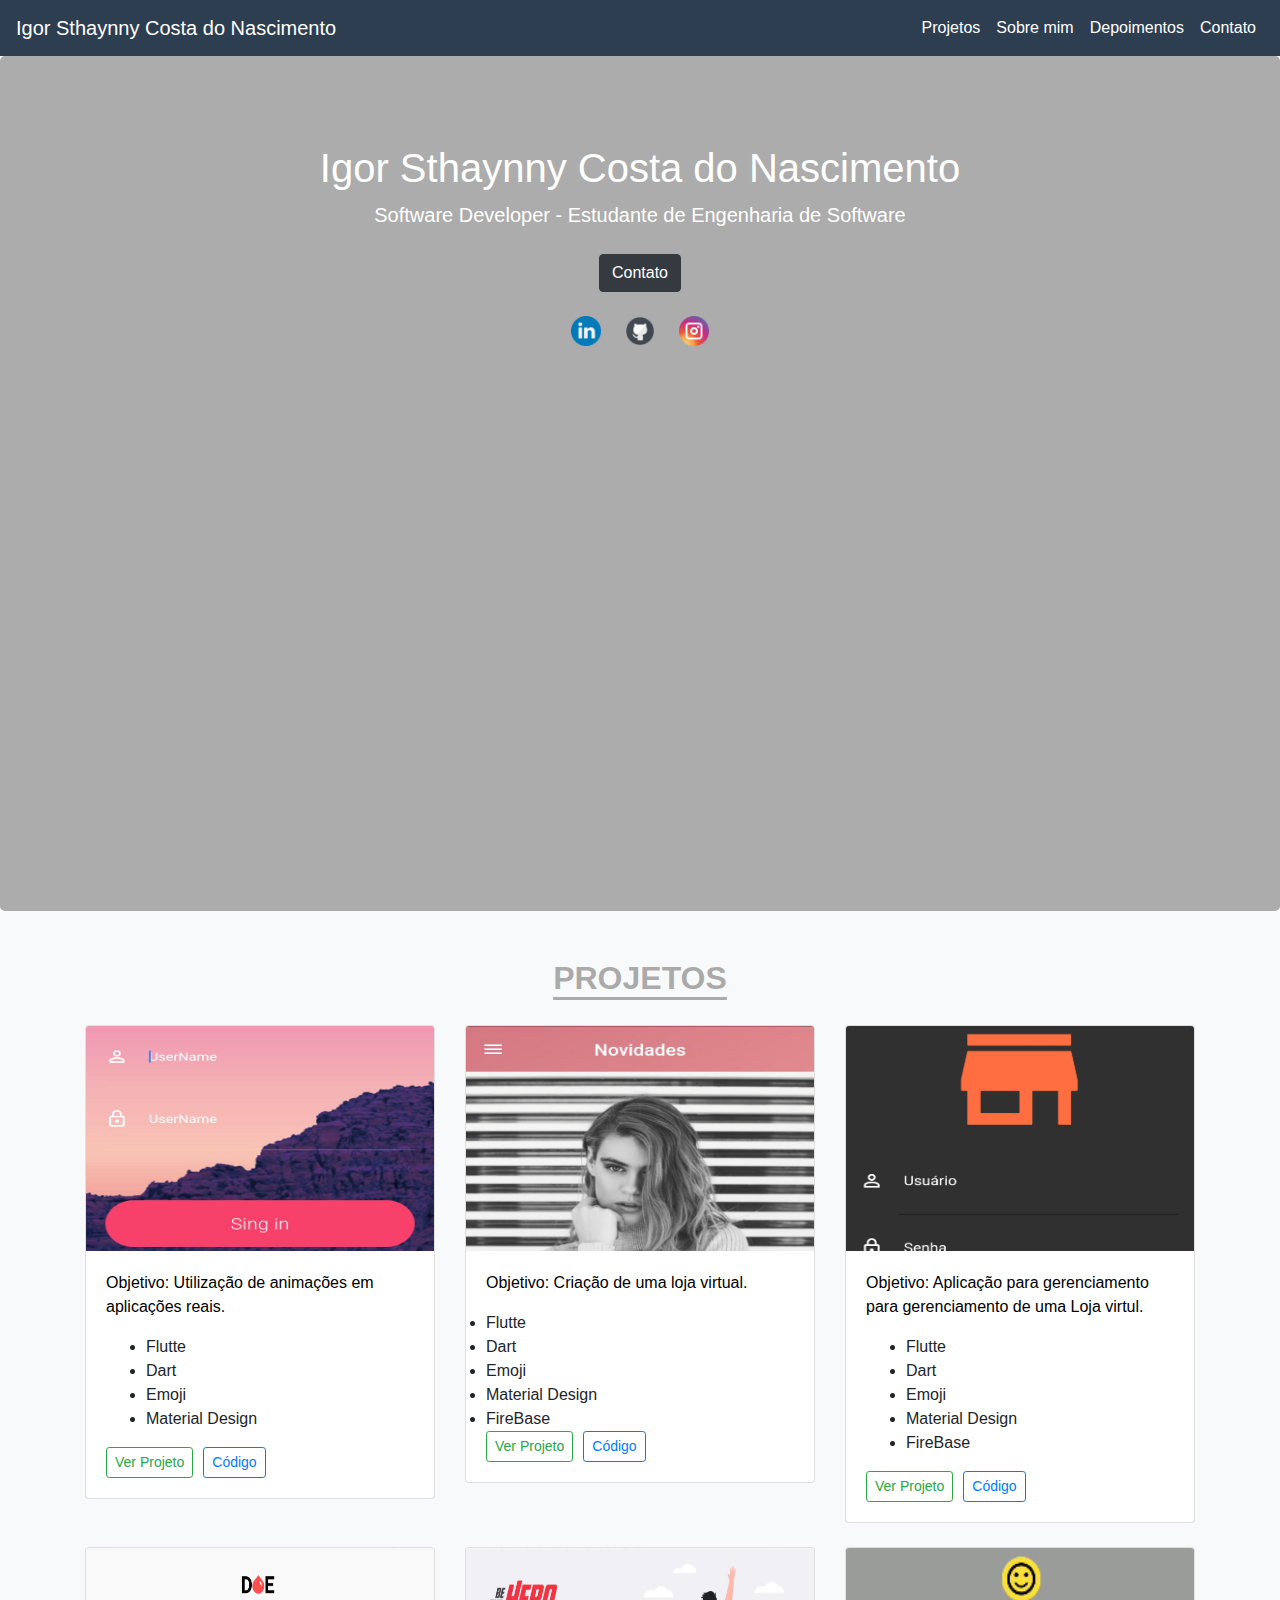
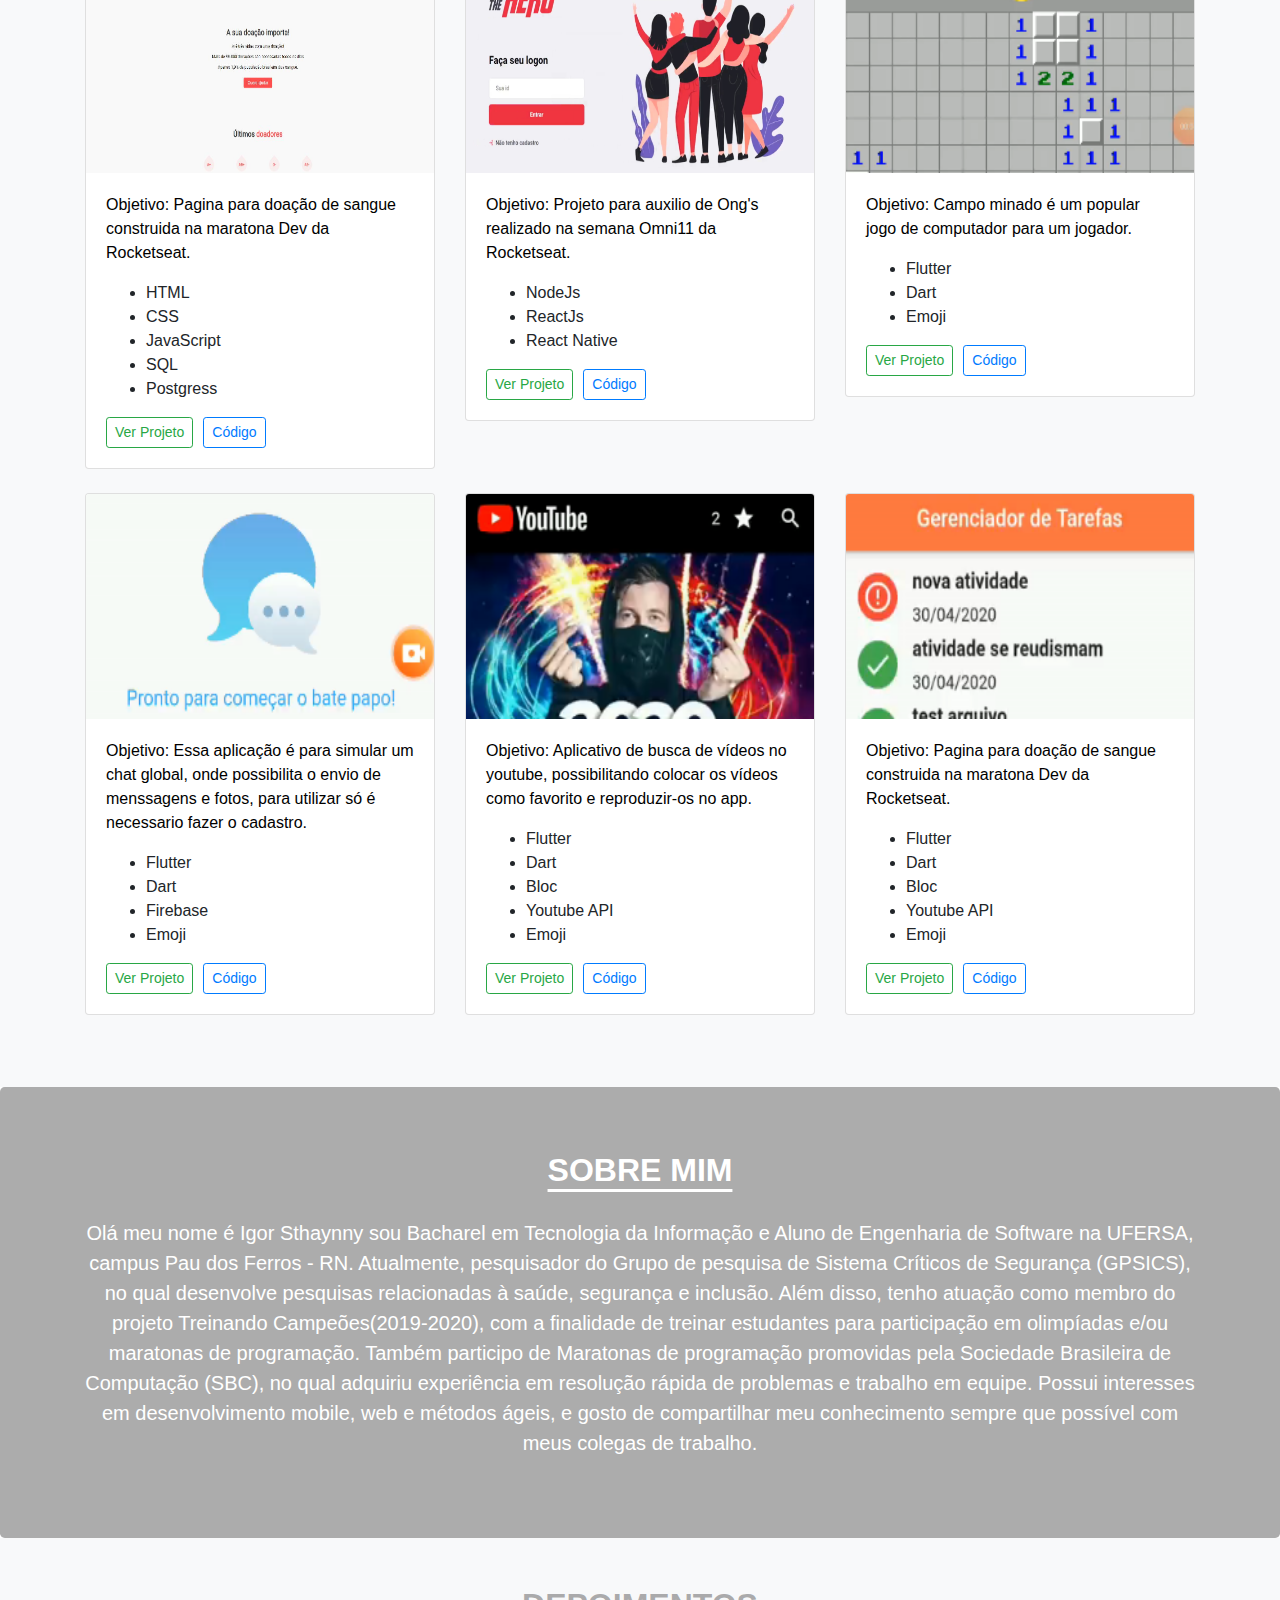
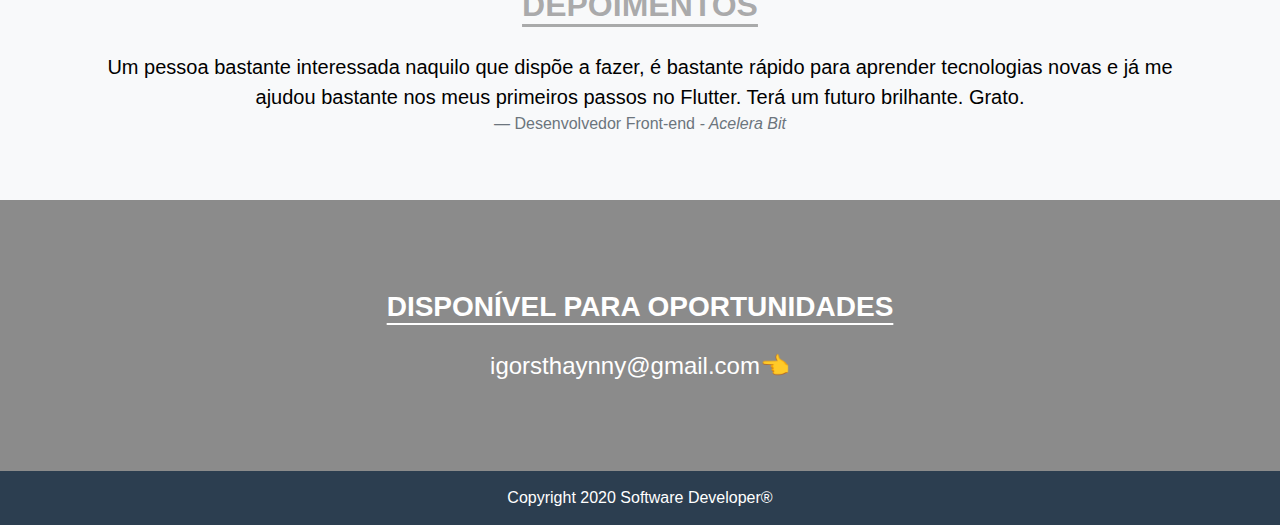
==== commit 0e1e493d: "add project" ====
--- a/index.html
+++ b/index.html
@@ -23,7 +23,10 @@
 
 <body>
     <nav class="navbar navbar-expand-lg navbar-light" style="background-color:#2c3e50">
-        <a class="navbar-brand" href="#" style=color:white>Igor Sthaynny Costa do Nascimento</a>
+        <a class="navbar-brand" href="#sobre-mim" style=color:white>
+            <i class="fas fa-terminal" style="width: 40px !important;"></i>
+            Igor Sthaynny Costa do Nascimento
+        </a>
         <button class="navbar-toggler" type="button" data-toggle="collapse" data-target="#navbarSupportedContent"
             aria-controls="navbarSupportedContent" aria-expanded="false" aria-label="Toggle navigation">
             <span class="navbar-toggler-icon"></span>
@@ -63,9 +66,9 @@
             <p>
                 <a href="#contato" class="btn btn-dark my-2">Contato</a>
                 <p>
-                    
+
                     <a href="https://www.linkedin.com/in/igor-sthaynny/" style="margin:10px;">
-                        <img class="iconSocial" src="./images/icon/linkedin.png" alt="" >
+                        <img class="iconSocial" src="./images/icon/linkedin.png" alt="">
                     </a>
                     <a href="https://github.com/Sthaynny" style="margin:10px;">
                         <img class="iconSocial" src="./images/icon/github.png" alt="">
@@ -79,11 +82,11 @@
     </section>
 
     <div class="album py-5 bg-light">
-        <div class="container" id="projetos"> 
-           
+        <div class="container" id="projetos">
+
             <h2 class="text-center jumbotron-heading titulosCinzas">Projetos</h2>
             <div class="row">
-                 <!--Tag Projeto iniciao-->
+                <!--Tag Projeto iniciao-->
                 <div class="col-md-4">
                     <div class="card mb-4 box-shadow">
                         <img class="card-img-top"
@@ -132,10 +135,44 @@
                             <div class="d-flex justify-content-between align-items-center">
                                 <div class="btn-group">
                                     <a href="https://github.com/Sthaynny/loja" style="padding-right: 10px;">
-                                        <button type="button" class="btn btn-sm btn-outline-success" >Ver
+                                        <button type="button" class="btn btn-sm btn-outline-success">Ver
                                             Projeto</button>
                                     </a>
                                     <a href="">
+                                        <button type="button" class="btn btn-sm btn-outline-primary">Código</button>
+                                    </a>
+
+                                </div>
+                            </div>
+                        </div>
+                    </div>
+                </div>
+
+                <div class="col-md-4">
+                    <div class="card mb-4 box-shadow">
+                        <img class="card-img-top"
+                            data-src="holder.js/100px225?theme=thumb&amp;bg=55595c&amp;fg=eceeef&amp;text=Thumbnail"
+                            alt="Thumbnail [100%x225]" style="height: 225px; width: 100%; display: block;"
+                            src="images/09.png" data-holder-rendered="true">
+                        <div class="card-body">
+                            <p class="card-text">
+                                Objetivo: Aplicação para gerenciamento para gerenciamento de uma Loja virtul.
+                            </p>
+                            <ul>
+                                <li>Flutte</li>
+                                <li>Dart</li>
+                                <li>Emoji</li>
+                                <li>Material Design</li>
+                                <li>FireBase</li>
+                            </ul>
+                            <div class="d-flex justify-content-between align-items-center">
+                                <div class="btn-group">
+                                    <a href="https://github.com/Sthaynny/gerenciamento_loja"
+                                        style="padding-right: 10px;">
+                                        <button type="button" class="btn btn-sm btn-outline-success">Ver
+                                            Projeto</button>
+                                    </a>
+                                    <a href="https://github.com/Sthaynny/gerenciamento_loja">
                                         <button type="button" class="btn btn-sm btn-outline-primary">Código</button>
                                     </a>
 
@@ -165,7 +202,7 @@
                             <div class="d-flex justify-content-between align-items-center">
                                 <div class="btn-group">
                                     <a href="https://github.com/Sthaynny/MaratonaDev" style="padding-right: 10px;">
-                                        <button type="button" class="btn btn-sm btn-outline-success" >Ver
+                                        <button type="button" class="btn btn-sm btn-outline-success">Ver
                                             Projeto</button>
                                     </a>
                                     <a href="https://github.com/Sthaynny/MaratonaDev/blob/master/index.html">
@@ -196,7 +233,7 @@
                             <div class="d-flex justify-content-between align-items-center">
                                 <div class="btn-group">
                                     <a href="https://github.com/Sthaynny/Omni11" style="padding-right: 10px;">
-                                        <button type="button" class="btn btn-sm btn-outline-success" >Ver
+                                        <button type="button" class="btn btn-sm btn-outline-success">Ver
                                             Projeto</button>
                                     </a>
                                     <a href="https://github.com/Sthaynny/Omni11">
@@ -227,7 +264,7 @@
                             <div class="d-flex justify-content-between align-items-center">
                                 <div class="btn-group">
                                     <a href="https://github.com/Sthaynny/campo_minado" style="padding-right: 10px;">
-                                        <button type="button" class="btn btn-sm btn-outline-success" >Ver
+                                        <button type="button" class="btn btn-sm btn-outline-success">Ver
                                             Projeto</button>
                                     </a>
                                     <a href="https://github.com/Sthaynny/campo_minado">
@@ -248,7 +285,8 @@
                             src="images/06.png" data-holder-rendered="true">
                         <div class="card-body">
                             <p class="card-text">
-                                Objetivo: Essa aplicação é para simular um chat global, onde possibilita o envio de menssagens e fotos, para utilizar só é necessario fazer o cadastro.
+                                Objetivo: Essa aplicação é para simular um chat global, onde possibilita o envio de
+                                menssagens e fotos, para utilizar só é necessario fazer o cadastro.
                             </p>
                             <ul>
                                 <li>Flutter</li>
@@ -259,7 +297,7 @@
                             <div class="d-flex justify-content-between align-items-center">
                                 <div class="btn-group">
                                     <a href="https://github.com/Sthaynny/chat" style="padding-right: 10px;">
-                                        <button type="button" class="btn btn-sm btn-outline-success" >Ver
+                                        <button type="button" class="btn btn-sm btn-outline-success">Ver
                                             Projeto</button>
                                     </a>
                                     <a href="https://github.com/Sthaynny/chat">
@@ -280,7 +318,8 @@
                             src="images/07.png" data-holder-rendered="true">
                         <div class="card-body">
                             <p class="card-text">
-                                Objetivo: Aplicativo de busca de vídeos no youtube, possibilitando colocar os vídeos como favorito e reproduzir-os no app.
+                                Objetivo: Aplicativo de busca de vídeos no youtube, possibilitando colocar os vídeos
+                                como favorito e reproduzir-os no app.
                             </p>
                             <ul>
                                 <li>Flutter</li>
@@ -292,7 +331,7 @@
                             <div class="d-flex justify-content-between align-items-center">
                                 <div class="btn-group">
                                     <a href="https://github.com/Sthaynny/youtubeBloc" style="padding-right: 10px;">
-                                        <button type="button" class="btn btn-sm btn-outline-success" >Ver
+                                        <button type="button" class="btn btn-sm btn-outline-success">Ver
                                             Projeto</button>
                                     </a>
                                     <a href="https://github.com/Sthaynny/youtubeBloc">
@@ -324,8 +363,9 @@
                             </ul>
                             <div class="d-flex justify-content-between align-items-center">
                                 <div class="btn-group">
-                                    <a href="https://github.com/Sthaynny/tarefas_academicas" style="padding-right: 10px;">
-                                        <button type="button" class="btn btn-sm btn-outline-success" >Ver
+                                    <a href="https://github.com/Sthaynny/tarefas_academicas"
+                                        style="padding-right: 10px;">
+                                        <button type="button" class="btn btn-sm btn-outline-success">Ver
                                             Projeto</button>
                                     </a>
                                     <a href="https://github.com/Sthaynny/tarefas_academicas">
@@ -378,7 +418,7 @@
                             Bit</cite>
                     </footer>
                 </blockquote>
-                
+
             </div>
         </div>
     </section>
@@ -398,7 +438,8 @@
     </section>
 
     <footer class="text-center textoBranco textoFooter">
-        <p style="margin:0px;padding-top:15px;padding-bottom:15px;color:white !important">Copyright 2020 Software Developer®
+        <p style="margin:0px;padding-top:15px;padding-bottom:15px;color:white !important">Copyright 2020 Software
+            Developer®
         </p>
     </footer>
 
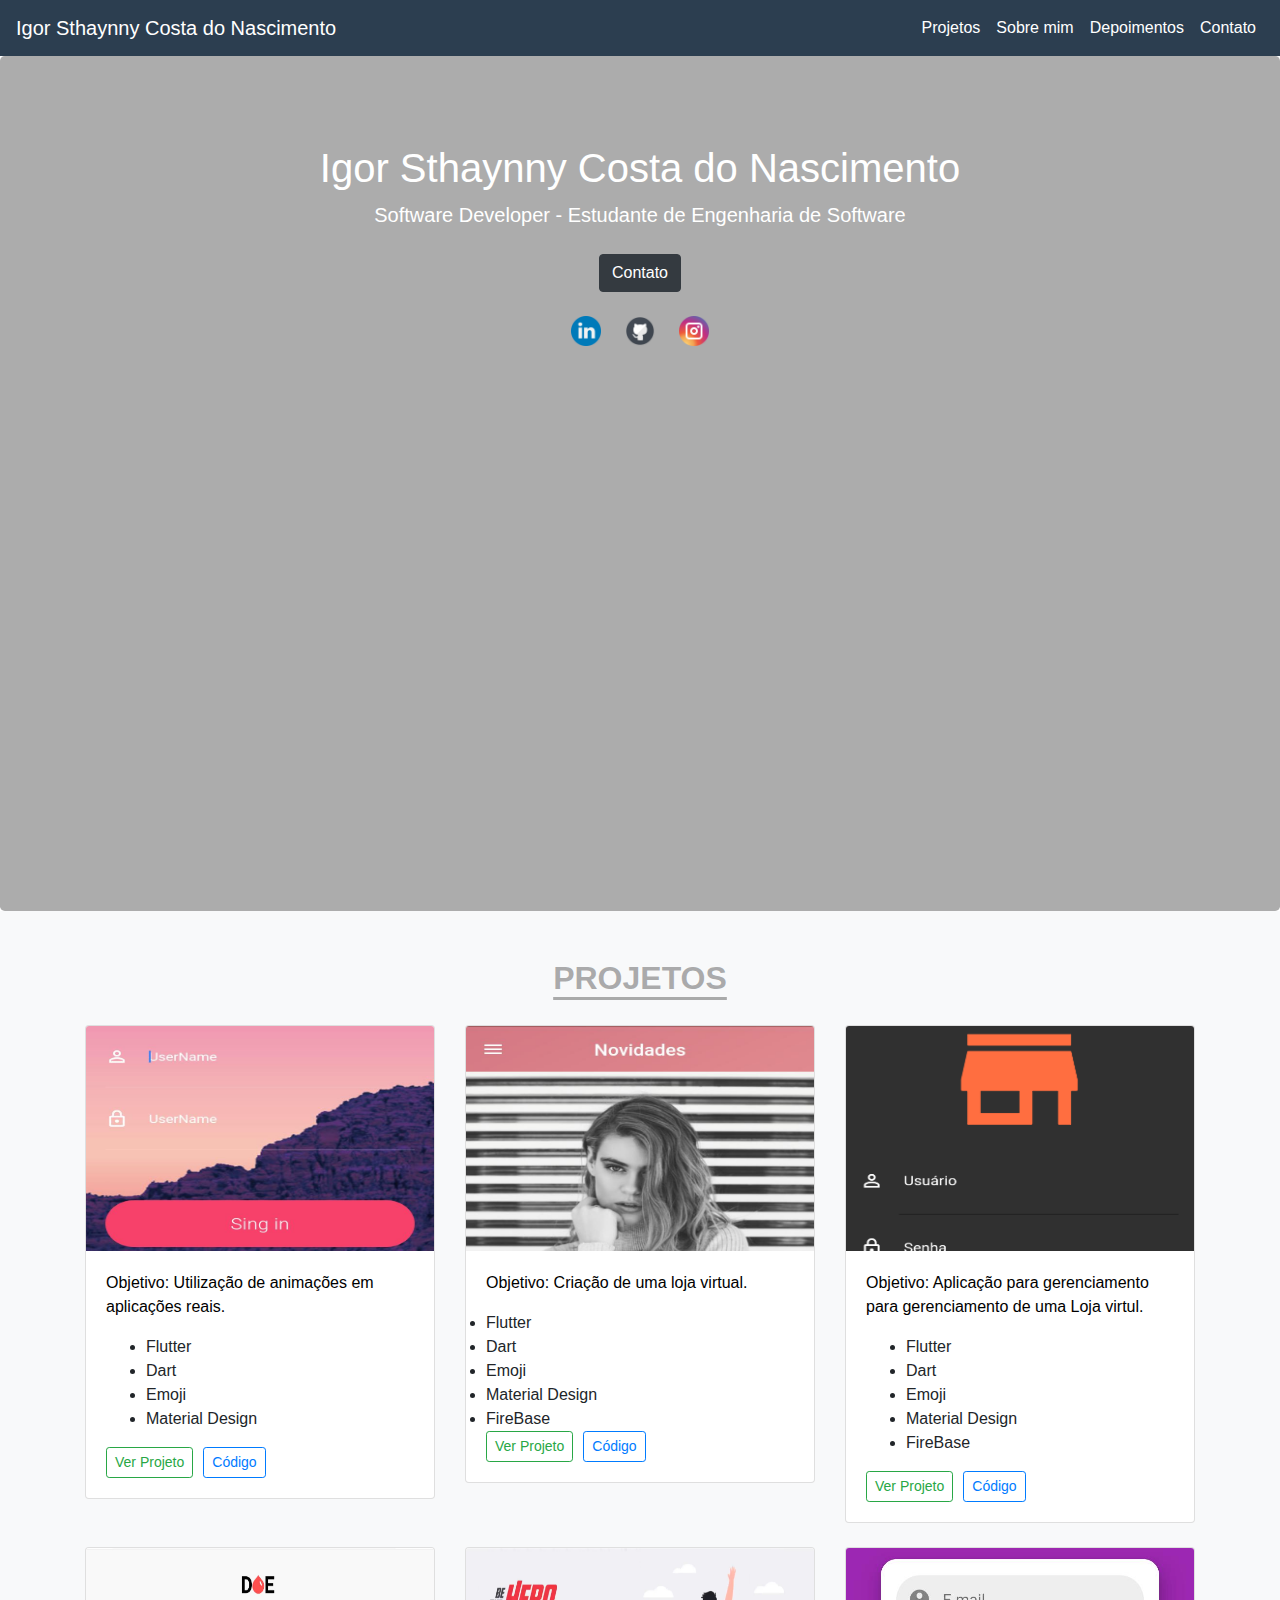
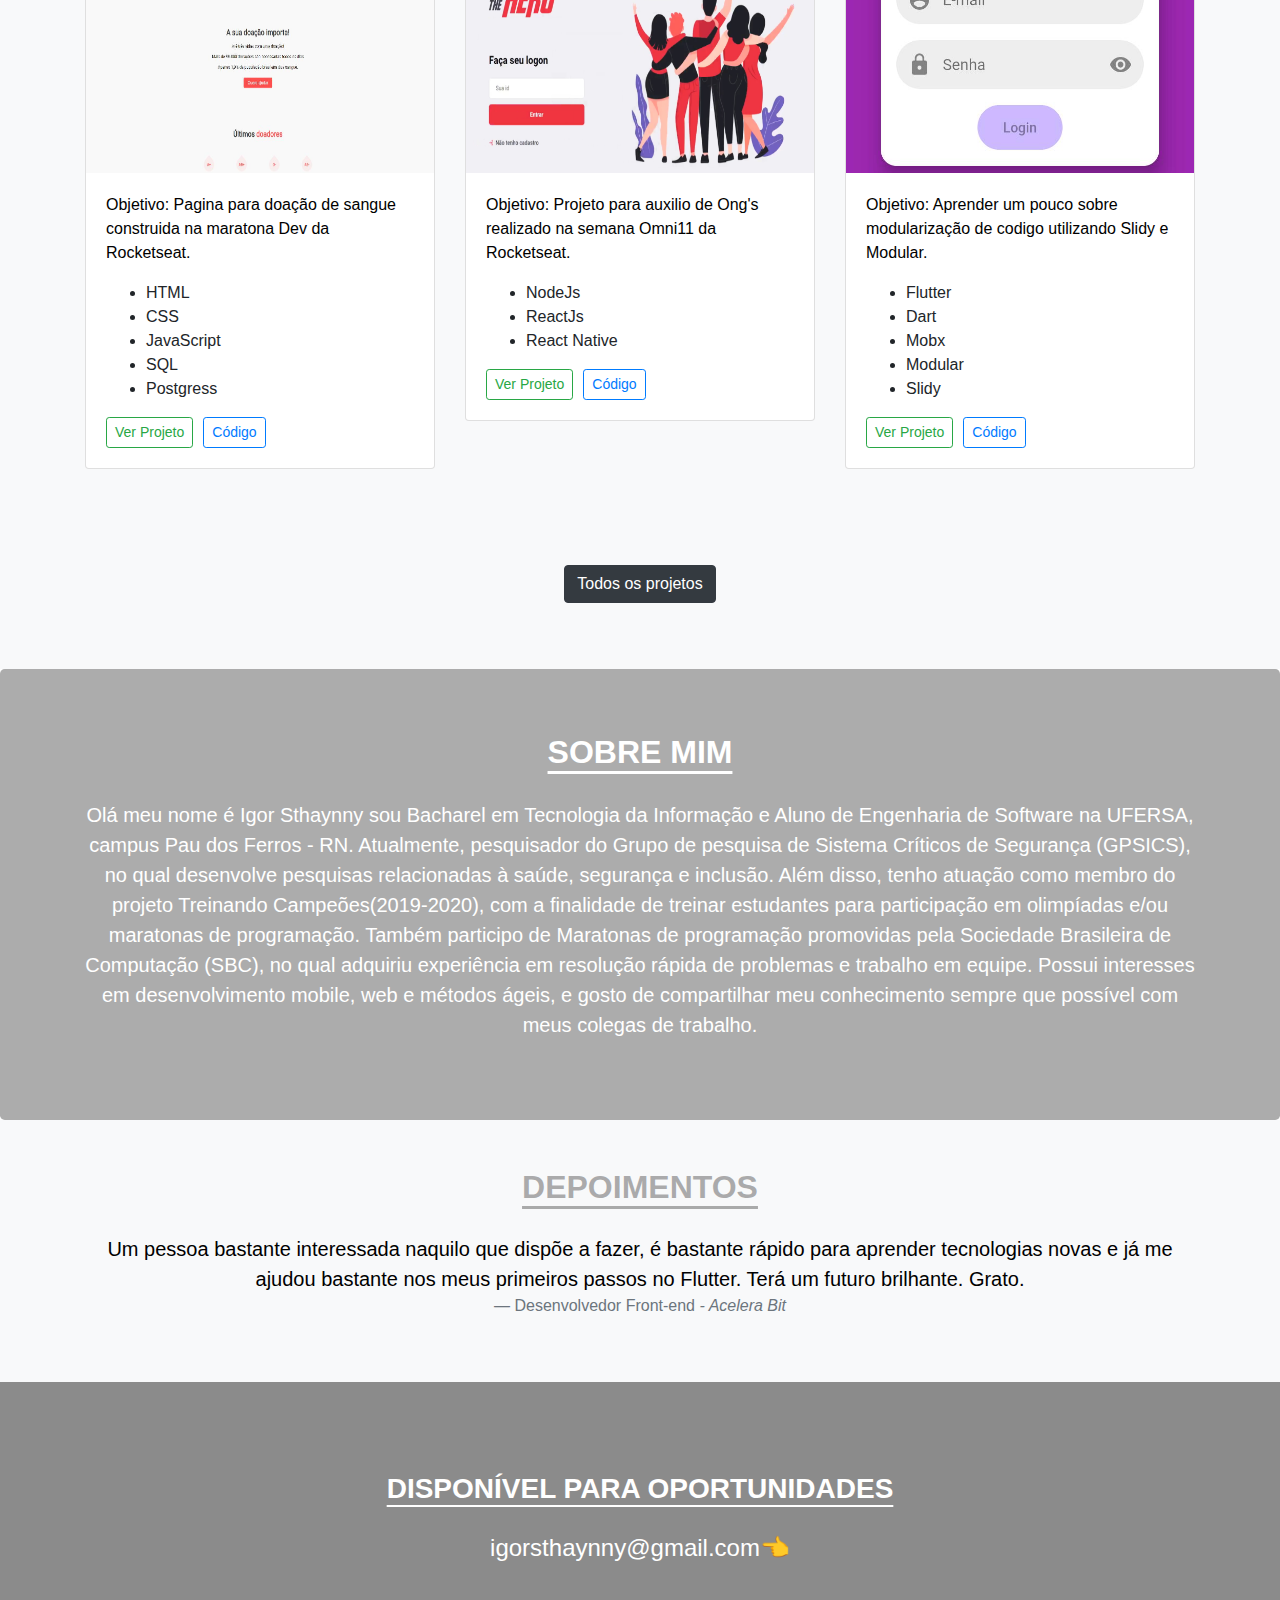
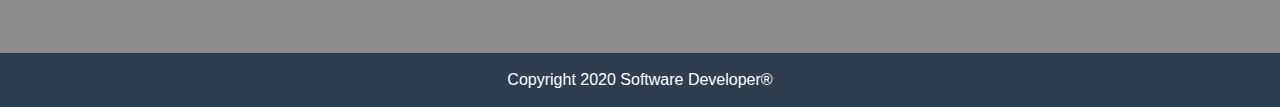
==== commit 34e33c7f: "update" ====
--- a/index.html
+++ b/index.html
@@ -65,18 +65,18 @@
             <p class="lead text-muted textoBranco">Software Developer - Estudante de Engenharia de Software</p>
             <p>
                 <a href="#contato" class="btn btn-dark my-2">Contato</a>
-                <p>
-
-                    <a href="https://www.linkedin.com/in/igor-sthaynny/" style="margin:10px;">
-                        <img class="iconSocial" src="./images/icon/linkedin.png" alt="">
-                    </a>
-                    <a href="https://github.com/Sthaynny" style="margin:10px;">
-                        <img class="iconSocial" src="./images/icon/github.png" alt="">
-                    </a>
-                    <a href="https://www.instagram.com/igor.sthaynny/" style="margin:10px;">
-                        <img class="iconSocial" src="./images/icon/instagram.png" alt="">
-                    </a>
-                </p>
+            <p>
+
+                <a href="https://www.linkedin.com/in/igor-sthaynny/" style="margin:10px;">
+                    <img class="iconSocial" src="./images/icon/linkedin.png" alt="">
+                </a>
+                <a href="https://github.com/Sthaynny" style="margin:10px;">
+                    <img class="iconSocial" src="./images/icon/github.png" alt="">
+                </a>
+                <a href="https://www.instagram.com/igor.sthaynny/" style="margin:10px;">
+                    <img class="iconSocial" src="./images/icon/instagram.png" alt="">
+                </a>
+            </p>
             </p>
         </div>
     </section>
@@ -98,7 +98,7 @@
                                 Objetivo: Utilização de animações em aplicações reais.
                             </p>
                             <ul>
-                                <li>Flutte</li>
+                                <li>Flutter</li>
                                 <li>Dart</li>
                                 <li>Emoji</li>
                                 <li>Material Design</li>
@@ -127,7 +127,7 @@
                             src="images/02.jpeg" data-holder-rendered="true">
                         <div class="card-body">
                             <p class="card-text">Objetivo: Criação de uma loja virtual.</p>
-                            <li>Flutte</li>
+                            <li>Flutter</li>
                             <li>Dart</li>
                             <li>Emoji</li>
                             <li>Material Design</li>
@@ -159,7 +159,7 @@
                                 Objetivo: Aplicação para gerenciamento para gerenciamento de uma Loja virtul.
                             </p>
                             <ul>
-                                <li>Flutte</li>
+                                <li>Flutter</li>
                                 <li>Dart</li>
                                 <li>Emoji</li>
                                 <li>Material Design</li>
@@ -251,137 +251,43 @@
                         <img class="card-img-top"
                             data-src="holder.js/100px225?theme=thumb&amp;bg=55595c&amp;fg=eceeef&amp;text=Thumbnail"
                             alt="Thumbnail [100%x225]" style="height: 225px; width: 100%; display: block;"
-                            src="images/05.png" data-holder-rendered="true">
-                        <div class="card-body">
-                            <p class="card-text">
-                                Objetivo: Campo minado é um popular jogo de computador para um jogador.
+                            src="./images/10.png" data-holder-rendered="true">
+                        <div class="card-body">
+                            <p class="card-text">
+                                Objetivo: Aprender um pouco sobre modularização de codigo utilizando Slidy e Modular.
                             </p>
                             <ul>
                                 <li>Flutter</li>
                                 <li>Dart</li>
-                                <li>Emoji</li>
-                            </ul>
-                            <div class="d-flex justify-content-between align-items-center">
-                                <div class="btn-group">
-                                    <a href="https://github.com/Sthaynny/campo_minado" style="padding-right: 10px;">
-                                        <button type="button" class="btn btn-sm btn-outline-success">Ver
-                                            Projeto</button>
-                                    </a>
-                                    <a href="https://github.com/Sthaynny/campo_minado">
-                                        <button type="button" class="btn btn-sm btn-outline-primary">Código</button>
-                                    </a>
-
-                                </div>
-                            </div>
-                        </div>
-                    </div>
-                </div>
-
-                <div class="col-md-4">
-                    <div class="card mb-4 box-shadow">
-                        <img class="card-img-top"
-                            data-src="holder.js/100px225?theme=thumb&amp;bg=55595c&amp;fg=eceeef&amp;text=Thumbnail"
-                            alt="Thumbnail [100%x225]" style="height: 225px; width: 100%; display: block;"
-                            src="images/06.png" data-holder-rendered="true">
-                        <div class="card-body">
-                            <p class="card-text">
-                                Objetivo: Essa aplicação é para simular um chat global, onde possibilita o envio de
-                                menssagens e fotos, para utilizar só é necessario fazer o cadastro.
-                            </p>
-                            <ul>
-                                <li>Flutter</li>
-                                <li>Dart</li>
-                                <li>Firebase</li>
-                                <li>Emoji</li>
-                            </ul>
-                            <div class="d-flex justify-content-between align-items-center">
-                                <div class="btn-group">
-                                    <a href="https://github.com/Sthaynny/chat" style="padding-right: 10px;">
-                                        <button type="button" class="btn btn-sm btn-outline-success">Ver
-                                            Projeto</button>
-                                    </a>
-                                    <a href="https://github.com/Sthaynny/chat">
-                                        <button type="button" class="btn btn-sm btn-outline-primary">Código</button>
-                                    </a>
-
-                                </div>
-                            </div>
-                        </div>
-                    </div>
-                </div>
-
-                <div class="col-md-4">
-                    <div class="card mb-4 box-shadow">
-                        <img class="card-img-top"
-                            data-src="holder.js/100px225?theme=thumb&amp;bg=55595c&amp;fg=eceeef&amp;text=Thumbnail"
-                            alt="Thumbnail [100%x225]" style="height: 225px; width: 100%; display: block;"
-                            src="images/07.png" data-holder-rendered="true">
-                        <div class="card-body">
-                            <p class="card-text">
-                                Objetivo: Aplicativo de busca de vídeos no youtube, possibilitando colocar os vídeos
-                                como favorito e reproduzir-os no app.
-                            </p>
-                            <ul>
-                                <li>Flutter</li>
-                                <li>Dart</li>
-                                <li>Bloc</li>
-                                <li>Youtube API</li>
-                                <li>Emoji</li>
-                            </ul>
-                            <div class="d-flex justify-content-between align-items-center">
-                                <div class="btn-group">
-                                    <a href="https://github.com/Sthaynny/youtubeBloc" style="padding-right: 10px;">
-                                        <button type="button" class="btn btn-sm btn-outline-success">Ver
-                                            Projeto</button>
-                                    </a>
-                                    <a href="https://github.com/Sthaynny/youtubeBloc">
-                                        <button type="button" class="btn btn-sm btn-outline-primary">Código</button>
-                                    </a>
-
-                                </div>
-                            </div>
-                        </div>
-                    </div>
-                </div>
-
-                <div class="col-md-4">
-                    <div class="card mb-4 box-shadow">
-                        <img class="card-img-top"
-                            data-src="holder.js/100px225?theme=thumb&amp;bg=55595c&amp;fg=eceeef&amp;text=Thumbnail"
-                            alt="Thumbnail [100%x225]" style="height: 225px; width: 100%; display: block;"
-                            src="images/08.png" data-holder-rendered="true">
-                        <div class="card-body">
-                            <p class="card-text">
-                                Objetivo: Pagina para doação de sangue construida na maratona Dev da Rocketseat.
-                            </p>
-                            <ul>
-                                <li>Flutter</li>
-                                <li>Dart</li>
-                                <li>Bloc</li>
-                                <li>Youtube API</li>
-                                <li>Emoji</li>
-                            </ul>
-                            <div class="d-flex justify-content-between align-items-center">
-                                <div class="btn-group">
-                                    <a href="https://github.com/Sthaynny/tarefas_academicas"
+                                <li>Mobx</li>
+                                <li>Modular</li>
+                                <li>Slidy</li>
+                            </ul>
+                            <div class="d-flex justify-content-between align-items-center">
+                                <div class="btn-group">
+                                    <a href="https://github.com/Sthaynny/todo_mobx"
                                         style="padding-right: 10px;">
                                         <button type="button" class="btn btn-sm btn-outline-success">Ver
                                             Projeto</button>
                                     </a>
-                                    <a href="https://github.com/Sthaynny/tarefas_academicas">
-                                        <button type="button" class="btn btn-sm btn-outline-primary">Código</button>
-                                    </a>
-
-                                </div>
-                            </div>
-                        </div>
-                    </div>
-                </div>
-
+                                    <a href="https://github.com/Sthaynny/todo_mobx">
+                                        <button type="button" class="btn btn-sm btn-outline-primary">Código</button>
+                                    </a>
+
+                                </div>
+                            </div>
+                        </div>
+                    </div>
+                </div>
 
             </div>
 
         </div>
+        <section class="jumbotron text-center bg-light tamAllProjects">
+            <div class="container">
+                <a href="./pages/allprojects.html" class="btn btn-dark my-2">Todos os projetos</a>
+            </div>
+        </section>
     </div>
 
     <!--Sobre min-->
@@ -446,4 +352,4 @@
 
 </body>
 
-</html>+</html>
--- a/style.css
+++ b/style.css
@@ -72,12 +72,30 @@
 
 .iconSocial{
     height: 30px;
+    transition-duration: 1s;
 }
 
 .iconSocial:hover{
     cursor: pointer;
+    height: 40px;
 }
 
 .tam{
     height: 95vh;
 }
+
+.tamAllProjects{
+    height: 30px;
+    color: transparent;
+}
+
+
+
+
+
+
+
+
+
+
+
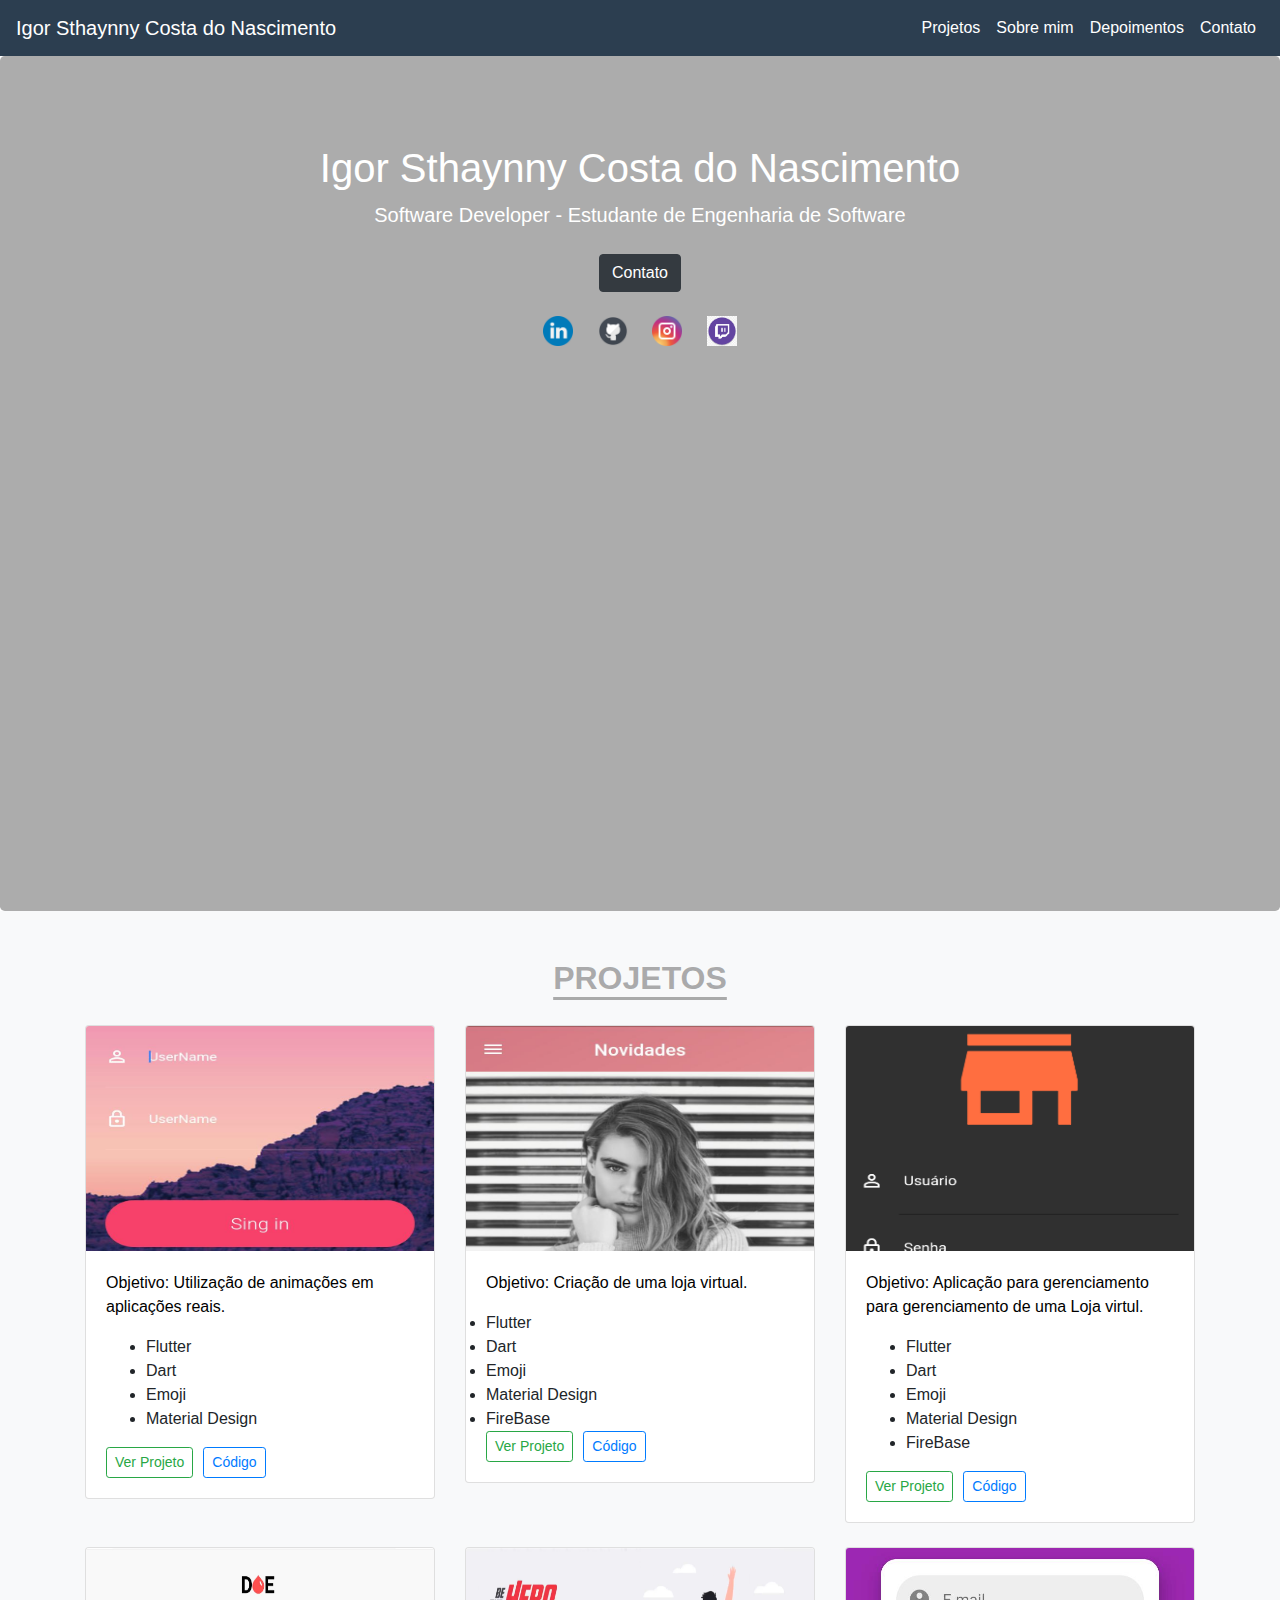
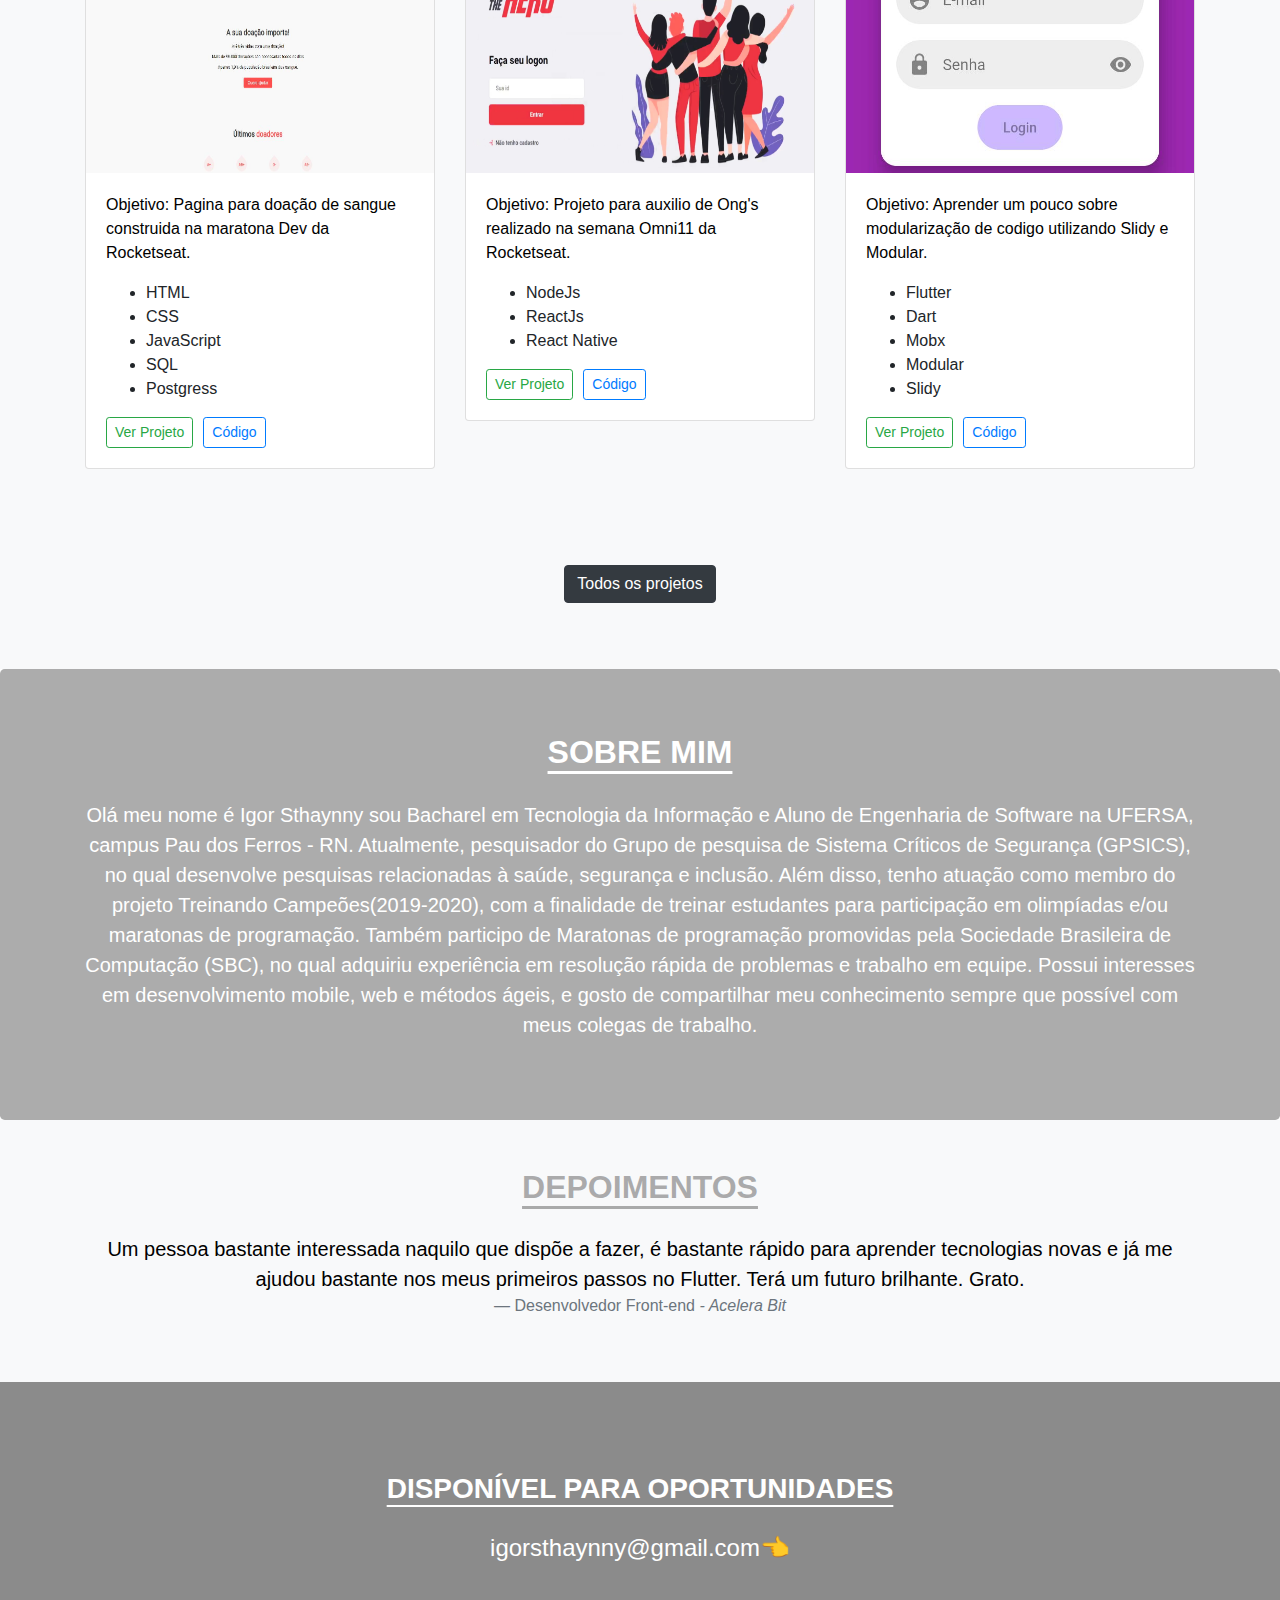
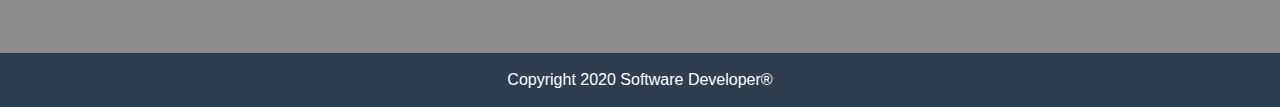
==== commit 0c669ec1: "update" ====
--- a/index.html
+++ b/index.html
@@ -76,6 +76,9 @@
                 <a href="https://www.instagram.com/igor.sthaynny/" style="margin:10px;">
                     <img class="iconSocial" src="./images/icon/instagram.png" alt="">
                 </a>
+                <a href="https://www.twitch.tv/Sthaynny" style="margin:10px;">
+                    <img class="iconSocial" src="./images/icon/twitch.png" alt="">
+                </a>
             </p>
             </p>
         </div>
